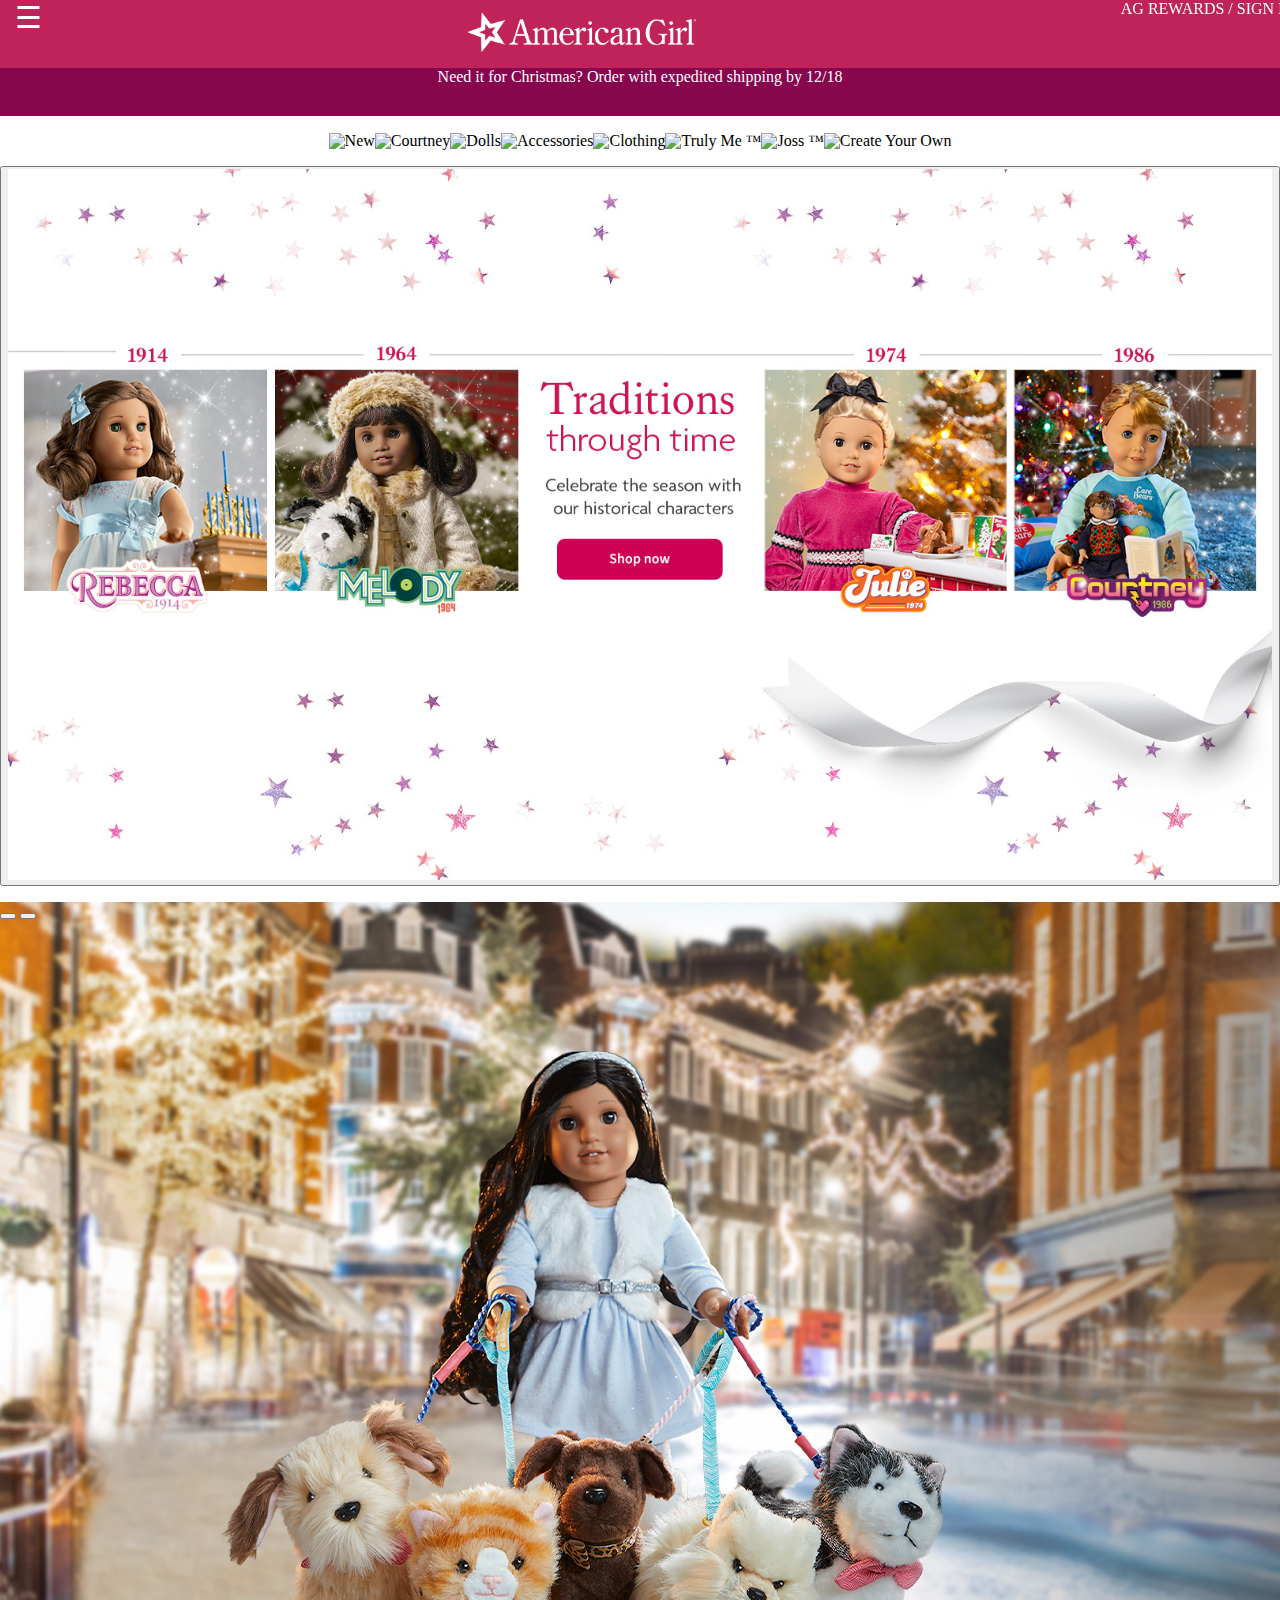
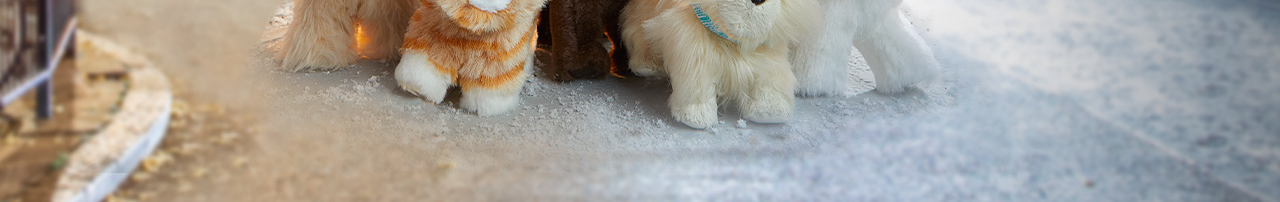
==== index.html @ 0b3d8866 "create hamburger button" ====
<!DOCTYPE html>
<html lang="en">
<head>
    <meta charset="UTF-8">
    <meta name="viewport" content="width=device-width, initial-scale=1.0">
    <title>American Girl</title>
    <link ref="text/css" rel="stylesheet" href="AG.css">
  
    <!-- Font -->
    <link rel="preconnect" href="https://fonts.gstatic.com">
    <link href="https://fonts.googleapis.com/css2?family=Source+Sans+Pro:wght@400;600&display=swap" rel="stylesheet">

    <!-- Font Awesome -->
    <script src="https://kit.fontawesome.com/90f4aa5c7f.js" crossorigin="anonymous"></script>

</head>
<body>
    <div id="website">

        <div class="header" id="logoHeader">

            <div class="main-nav">
                    <div id="mySidenav" class="sidenav">
                        <div id="home-exit">
                        <a>
                            <i class="fas fa-home"></i>
                        </a>
                        <!-- <button class=>
                            <i class="fas fa-times"></i>
                        </button> -->
                        <a href="javascript:void(0)" class="closebtn" onclick="closeNav()">  &times;</a>
                        </div>

                        <hr>
                        <a href="#">NEW</a>
                        <a href="#">DOLLS</a>
                        <a href="#">CREATE YOUR OWN</a>
                        <a href="#">FURNITURE & ACCESSORIES</a>
                        <a href="#">CLOTHING</a>
                        <a href="#">AS SEEN ON YOUTUBE</a>
                        <a href="#">BOOKS</a>
                        <a href="#">SALE</a>
                        <a href="#">LAST CHANCE OUTLET</a>
                        <a href="#">GIFTS AND BIRTHDAY PARTIES</a>
                        <a href="#">GIFT TRUNK</a>
                        <a href="#">AG STORES</a>
                        <a href="#">ACTIVITIES & ADVICE</a>
                        <a href="#">ABOUT AG</a>
                        <a href="#">DOLL HOSPITAL</a>
                        <hr>
                        <a href="#">DOLL HOSPITAL</a>
                        <i class="fas fa-envelope"></i>
                      </div>
                    <span style="font-size:30px;cursor:pointer;color:white" onclick="openNav()">&#9776;</span>
            </div>

            <div class="main-nav" id="AmericanGirl">
                <div id="imageHolder">
                    <img class="main-nav" id="logo" src="./assets/NicePng_american-girl-logo-png_3073204.png">
                </div>
            </div>

            <div class="main-nav" id="far-right">
                <i class="fas fa-search"></i>

                <div>
                <i class="fas fa-user-circle"></i>
                <span class="hidden-xs">AG REWARDS / SIGN IN</span>
                </div>

                <i class="fas fa-shopping-bag"></i>
                
            </div>
        </div>
        
        <div class="inner-Wrapper">
            <div class="first Page">

                <!-- Shipping Statement header -->
                <div class="message">
                    <p id="shippingStatement">Need it for Christmas? Order with expedited shipping by 12/18</p>
                </div>
            
                <!-- Shopping Nav Bar -->
                <div class="bb-shop-nav-container" id>
                
                    <img src="https://s7d4.scene7.com/is/image/AmericanGirlBrands/test_sitehome_new_150x176_10022020?fmt=png-alpha" class="categories"> 
                    <p class="New">
                        <span>New</span>
                    </p>

                    <img src="https://s7d4.scene7.com/is/image/AmericanGirlBrands/test_sitehome_new_150x176?fmt=png-alpha" class="categories">
                    <p class="Courtney">
                        <span>Courtney</span>
                    </p>

                    <img src="https://s7d4.scene7.com/is/image/AmericanGirlBrands/test_sitehome_dolls_150x176_10022020?fmt=png-alpha" class="categories">
                    <p class="Dolls">
                        <span>Dolls</span>
                    </p>

                    <img src="https://s7d4.scene7.com/is/image/AmericanGirlBrands/test_sitehome_accessories_150x176_10022020?fmt=png-alpha" class="categories">
                    <p class="Accessories">
                        <span>Accessories</span>
                    </p>

                    <img src="https://s7d4.scene7.com/is/image/AmericanGirlBrands/test_sitehome_clothing_150x176_10022020?fmt=png-alpha" class="categories">
                    <p class="Clothing">
                        <span>Clothing</span>
                    </p>

                    <img src="https://s7d4.scene7.com/is/image/AmericanGirlBrands/test_sitehome_trulyme_150x176?fmt=png-alpha" class="categories">
                    <p class="TrulyMe">
                        <span>Truly Me</span>
                        <span>&trade;</span>
                    </p>

                    <img src="https://s7d4.scene7.com/is/image/AmericanGirlBrands/test_sitehome_joss_150x176?fmt=png-alpha" class="categories">
                    <p class="Joss">
                        <span>Joss</span>
                        <span>&trade;</span>
                    </p>

                    <img src="https://s7d4.scene7.com/is/image/AmericanGirlBrands/test_sitehome_cyo_150x176_10022020?fmt=png-alpha" class="categories">
                    <p class="CreateYourOwn">
                        <span>Create Your Own</span>
                    </p>
                </div>

                <!-- First Page Background -->
                <button id="ShopNow">
                <div class="Starry Timeline">
                    <img id="timeline" src="assets/ag-site-jumbo-hc9-xl.jpg">
                </button>

                </div>
            
            </div>

          <!-- Second Page -->

            <div class="secondPage" id="petPhoto">
                <div class="ShadowBox">
                    <div class="AWonderlandFun">
                        <p class="WonderlandFun"></p>
                    </div>

                    <p class="ExploreSight"></p>
                    <div class="twoColumn">
                        <button class="TrulyMe"></button>
                        <button class="Pets&More"></button>
                    </div>
                </div>
            </div>

<!-- Inner Wrapper Closing Tag -->
        </div>   
        
<!-- Website Closing Tag -->
    </div>

</div>
    
<!-- Script -->
<script>
    function openNav() {
      document.getElementById("mySidenav").style.width = "250px";
    }
    
    function closeNav() {
      document.getElementById("mySidenav").style.width = "0";
    }
    </script>
       
    
</body>
</html>
---- AG.css ----
html, body {
    margin: 0em;
    padding: 0em;
    border: 0em;
    background-image: url(https://www.freepik.com/free-vector/pattern-with-black-stars-white-background_949778.htm);

}

/* Navigation Bar */
#logoHeader {
    background-color: rgba(185,11,71,0.9);
    width: 100%;

    display: flex;
    justify-content: space-between;

    padding-left: 15px;
    padding-right: 15px;

    position: -webkit-sticky;
    /* Safari */
    position: sticky;
    top: 0;
    z-index: 1000;
    width: 100vw;
    
}



.sidenav {
    height: 100%;
    width: 0;
    position: fixed;
    z-index: 1;
    top: 0;
    left: 0;
    background-color: white;
    overflow-x: hidden;
    transition: 0.5s;
    padding-top: 60px;

  }
  
  .sidenav a {
    padding: 8px 8px 8px 32px;
    text-decoration: none;
    /* font-size: 1em; */
    color: black;
    display: block;
    transition: 0.3s;

    font: 600 1em "Source Sans Pro",sans-serif;
  }
  
  .sidenav a:hover {
    color: #c70a4c;
  }
  
  .sidenav .closebtn {
    position: absolute;
    top: 0;
    right: 25px;
    font-size: 36px;
    margin-left: 50px;
  }
  

 /*Logo Within Element  */
#logo {
    height: 2.5em;
    padding-top: .75em;
    padding-bottom: .75em;
}


/* Far right icons in header */
#far-right {
    color: white;
    display: flex;
}



/*Shipping Statement  */
#shippingStatement {
    background-color: rgb(136, 6, 78);
    margin: 0em;
    height: 3em;
    width: 100vw;

    color: white;
    text-align: center;
    width: 100%;
    
}

#home-exit i {
     display: block;
     /* text-align: left; */

}

/* Shopping Navigation */
.bb-shop-nav-container {
    display: flex!important;
    justify-content: center;
    align-items: center;
    padding-top: 0;
    padding-bottom: 0;
    width: 100%;
}

/* .bb-shop-nav-container {
    position: relative;
    z-index: 3;
    background-color: #fff;

    border-top: 1px solid #cacaca;
        border-top-width: 1px;
        border-top-style: solid;
        border-color: rgb(202, 202, 202);
        
    border-bottom: 1px solid #cacaca;
        border-bottom-width: 1px;
        border-bottom-style: solid;
        border-bottom-color: rgb(202, 202, 202);    

}
 */

 /* First Page */
#shopNow {
    width: 100vw;
}

#timeline {
    width: 100%;

}
 
 /* Second Page */
 #petPhoto {
    background-image: url(./assets/ag-site-jumbo-pets3-xl.jpg);
    background-size: cover;
    height: 100vh;
 }
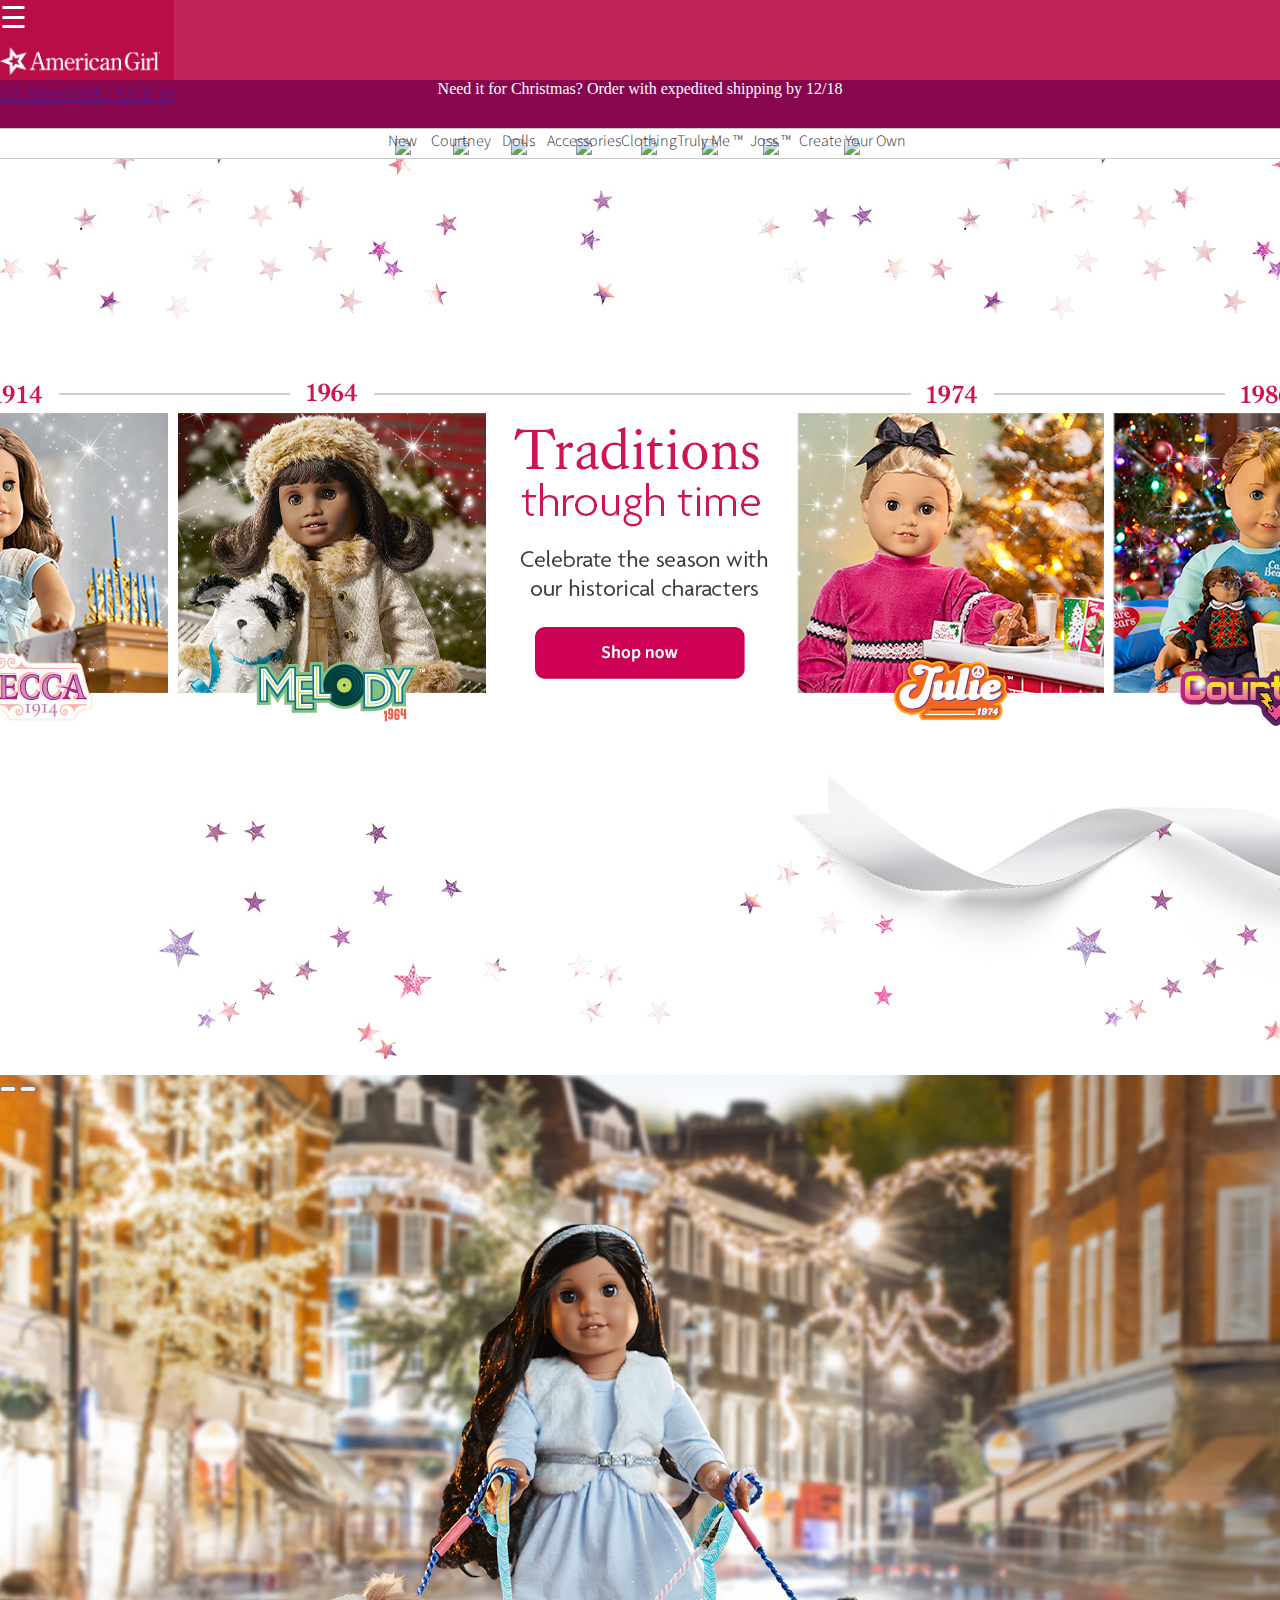
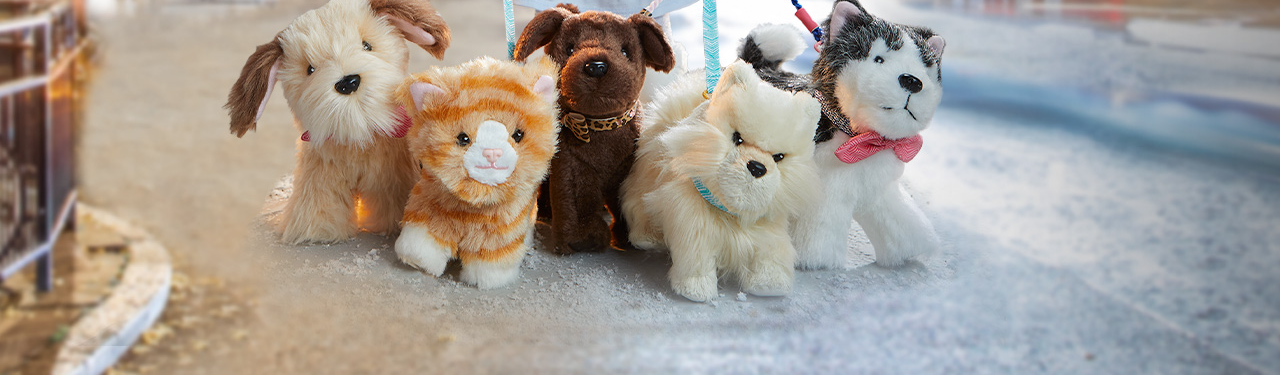
==== commit 3403262a: "the side nav bar is partially styled and the picture navigation looks almost identical now to the ac" ====
--- a/index.html
+++ b/index.html
@@ -18,17 +18,20 @@
     <div id="website">
 
         <div class="header" id="logoHeader">
-
+            <header class="main-header navbar navbar-default not-target" style="background-color: rgba(185,11,71,.9);">
             <div class="main-nav">
                     <div id="mySidenav" class="sidenav">
                         <div id="home-exit">
-                        <a>
+                        <a class="ham-homelogo" href="https://www.americangirl.com" title="Homepage" data-allowtab="1">
                             <i class="fas fa-home"></i>
                         </a>
-                        <!-- <button class=>
-                            <i class="fas fa-times"></i>
-                        </button> -->
-                        <a href="javascript:void(0)" class="closebtn" onclick="closeNav()">  &times;</a>
+
+                         <button class type="button" aria-expanded="true" aria-label="Close Navigation Menu" id="spark-menu-close-button"> 
+                            </i>
+                        
+
+                        <a href="javascript:void(0)" class="closebtn" onclick="closeNav()">&times;</a>
+
                         </div>
 
                         <hr>
@@ -48,9 +51,41 @@
                         <a href="#">ABOUT AG</a>
                         <a href="#">DOLL HOSPITAL</a>
                         <hr>
-                        <a href="#">DOLL HOSPITAL</a>
-                        <i class="fas fa-envelope"></i>
+                    
+                        <a href="#">
+                        <i class="far fa-question-circle"></i>
+                        Help
+                        </a>
+
+                        <a href="#"><img id="star"src="./assets/output-onlinepngtools (1).png">AG REWARDS / SIGN IN</a>
+
+                        <a href="#"><i class="fas fa-envelope"></i>
+                            EMAIL SIGN-UP
+                        </a>
+
+                        <ul class="social-icons">
+                            <li class="ham-facebook">
+                            <a href="https://www.facebook.com/americangirl/" aria-lable="Facebook" target="_blank" rel="nofollow" class="iconOutline"><span>
+                            <i class="fab fa-facebook-f"></i>
+                        </span>
+                        </a>
+                    </li>
+                            <li class="ham-instagram">
+                            <a href="https://www.instagram.com/americangirlbrand/" aria-lable="Instagram" target="_blank" rel="nofollow" class="iconOutline"><span>
+                            <i class="fab fa-instagram"></i>
+                        </span>
+                        </a>
+                    </li>
+                            <li class="ham-pinterest">
+                            <a href="https://www.pinterest" aria-lable="Pinterest" target="_blank" rel="nofollow" class="iconOutline"><span>
+                            <i class="fab fa-pinterest-p"></i>
+                        </span>
+                        </a>
+                    </li>
+
+                    </ul>    
                       </div>
+                      
                     <span style="font-size:30px;cursor:pointer;color:white" onclick="openNav()">&#9776;</span>
             </div>
 
@@ -61,16 +96,37 @@
             </div>
 
             <div class="main-nav" id="far-right">
-                <i class="fas fa-search"></i>
-
-                <div>
+                <div class="nav-search hide-md-sm">
+                <div class="search-container">
+                <!-- <button type="button" aria-expanded="false" class="expand-search-bar" data-toggle="searchFormInput" aria-label="Search"> -->
+                    <i class="fas fa-search"></i>
+                <!-- </button> -->
+                
+                <!-- <form>
+                <input action="categoryId" class="categoryId" name="categoryId" type="hidden" autocomplete="off">
+            </form> -->
+      
+                </div>
+                </div>
+
+                <div class="user-info-in-header user off">
+                <div class="not-activated-user">
+                <a href="" class="popupAgRewardSignUp">
+                <span>
                 <i class="fas fa-user-circle"></i>
                 <span class="hidden-xs">AG REWARDS / SIGN IN</span>
+            </span>
+            </a>
+            </div>
+                <div class="activated-user active">     
+                </div>
+
                 </div>
 
                 <i class="fas fa-shopping-bag"></i>
                 
             </div>
+        </header>
         </div>
         
         <div class="inner-Wrapper">
@@ -83,57 +139,69 @@
             
                 <!-- Shopping Nav Bar -->
                 <div class="bb-shop-nav-container" id>
-                
+                    <a class="bb-shop-nav-icon bb-desktop-icon">
                     <img src="https://s7d4.scene7.com/is/image/AmericanGirlBrands/test_sitehome_new_150x176_10022020?fmt=png-alpha" class="categories"> 
-                    <p class="New">
+                    <p class="photoSection" id="New">
                         <span>New</span>
                     </p>
-
+                </a>
+
+                    <a class="bb-shop-nav-icon bb-desktop-icon">
                     <img src="https://s7d4.scene7.com/is/image/AmericanGirlBrands/test_sitehome_new_150x176?fmt=png-alpha" class="categories">
-                    <p class="Courtney">
+                    <p class="photoSection" id="Courtney">
                         <span>Courtney</span>
                     </p>
-
+                </a>
+
+                    <a class="bb-shop-nav-icon bb-desktop-icon">
                     <img src="https://s7d4.scene7.com/is/image/AmericanGirlBrands/test_sitehome_dolls_150x176_10022020?fmt=png-alpha" class="categories">
-                    <p class="Dolls">
+                    <p class="photoSection" id="Dolls">
                         <span>Dolls</span>
                     </p>
-
+                </a>
+
+                    <a class="bb-shop-nav-icon bb-desktop-icon">
                     <img src="https://s7d4.scene7.com/is/image/AmericanGirlBrands/test_sitehome_accessories_150x176_10022020?fmt=png-alpha" class="categories">
-                    <p class="Accessories">
+                    <p class="photoSection" id="Accessories">
                         <span>Accessories</span>
                     </p>
-
+                </a>
+
+                    <a class="bb-shop-nav-icon bb-desktop-icon">
                     <img src="https://s7d4.scene7.com/is/image/AmericanGirlBrands/test_sitehome_clothing_150x176_10022020?fmt=png-alpha" class="categories">
-                    <p class="Clothing">
+                    <p class="photoSection" id="Clothing">
                         <span>Clothing</span>
                     </p>
-
+                </a>
+
+                    <a class="bb-shop-nav-icon bb-desktop-icon">
                     <img src="https://s7d4.scene7.com/is/image/AmericanGirlBrands/test_sitehome_trulyme_150x176?fmt=png-alpha" class="categories">
-                    <p class="TrulyMe">
+                    <p class="photoSection" id="TrulyMe">
                         <span>Truly Me</span>
                         <span>&trade;</span>
                     </p>
-
+                </a>
+
+                    <a class="bb-shop-nav-icon bb-desktop-icon">
                     <img src="https://s7d4.scene7.com/is/image/AmericanGirlBrands/test_sitehome_joss_150x176?fmt=png-alpha" class="categories">
-                    <p class="Joss">
+                    <p class="photoSection" id="Joss">
                         <span>Joss</span>
                         <span>&trade;</span>
                     </p>
-
+                </a>
+
+                    <a class="bb-shop-nav-icon bb-desktop-icon">
                     <img src="https://s7d4.scene7.com/is/image/AmericanGirlBrands/test_sitehome_cyo_150x176_10022020?fmt=png-alpha" class="categories">
-                    <p class="CreateYourOwn">
+                    <p class="photoSection" id="CreateYourOwn">
                         <span>Create Your Own</span>
                     </p>
+                </a>
                 </div>
 
                 <!-- First Page Background -->
-                <button id="ShopNow">
-                <div class="Starry Timeline">
-                    <img id="timeline" src="assets/ag-site-jumbo-hc9-xl.jpg">
-                </button>
-
-                </div>
+                <a id="ShopNow" href="https://www.americangirl.com/shop/c/all-historical-characters?icid=shop%3Ejumbotron%3E12.2-Update%3EShop-Now">
+                    <img class="cmp-image__image" id="timeline" src="assets/ag-site-jumbo-hc9-xl.jpg">
+                </a>
             
             </div>
 
--- a/AG.css
+++ b/AG.css
@@ -3,13 +3,28 @@
     padding: 0em;
     border: 0em;
     background-image: url(https://www.freepik.com/free-vector/pattern-with-black-stars-white-background_949778.htm);
-
+    width: 100%;
+}
+
+img {
+    vertical-align: middle;
 }
 
 /* Navigation Bar */
+/* I added header tags to the header for this web page and have caused the top of the header to not stretch across the top */
+.not-target.main-header {
+    height: 5em;
+    margin-left: -15px;
+    margin-right: 15px;
+    border-radius: 0;
+    color: #fff;
+    border: none;
+    box-shadow: none;
+}
+
+
 #logoHeader {
     background-color: rgba(185,11,71,0.9);
-    width: 100%;
 
     display: flex;
     justify-content: space-between;
@@ -22,11 +37,29 @@
     position: sticky;
     top: 0;
     z-index: 1000;
-    width: 100vw;
-    
-}
-
-
+    /* width: 100vw; */
+
+
+    max-height: 10%;
+    max-width: 100%;
+    
+}
+
+
+/* Hambgurger Nav */
+#spark-menu-close-button {
+    background: 0 0;
+    border: none;
+}
+
+#home-exit {
+    display: flex;
+
+}
+
+.fa-home::before {
+    content: "\f015";
+}
 
 .sidenav {
     height: 100%;
@@ -59,18 +92,75 @@
   
   .sidenav .closebtn {
     position: absolute;
+    display: flex;
     top: 0;
     right: 25px;
     font-size: 36px;
     margin-left: 50px;
   }
+
+#star {
+    width: 20px;
+    height: 20px;
+}
+
+.social-icons {
+    display: flex;
+}
+
+
+
+
+
+li {
+    list-style-type: none;
+}
+
+
+.iconOutline {
+    width: 2em;
+    height: 2em;
+     border-radius: 50%; 
+    border: 1px solid #666;
+        border-top-color: rgb(102, 102, 102);
+        border-top-style: solid;
+        border-top-width: 1px;
+        border-right-color: rgb(102, 102, 102);
+        border-right-style: solid;
+        border-right-width: 1px;
+        border-bottom-color: rgb(102, 102, 102);
+        border-bottom-style: solid;
+        border-bottom-width: 1px;
+        border-left-color: rgb(102, 102, 102);
+        border-left-style: solid;
+        border-left-width: 1px;
+        border-image-source: initial;
+        border-image-slice: initial;
+        border-image-width: initial;
+        border-image-outset: initial;
+        border-image-repeat: initial;
+    display: flex;
+    align-items: center;
+    justify-content: center;
+    font-size: 1.17143em;
+    
+} 
+
+
   
 
  /*Logo Within Element  */
 #logo {
-    height: 2.5em;
-    padding-top: .75em;
-    padding-bottom: .75em;
+    /* height: 2.5em; */
+    margin-top: .75em;
+    margin-bottom: .75em; 
+    justify-content: center;
+    max-width: 10em;
+    vertical-align: middle;
+
+
+    box-sizing: border-box;
+    
 }
 
 
@@ -103,15 +193,19 @@
 
 /* Shopping Navigation */
 .bb-shop-nav-container {
-    display: flex!important;
+    display: flex;
     justify-content: center;
     align-items: center;
     padding-top: 0;
     padding-bottom: 0;
-    width: 100%;
-}
-
-/* .bb-shop-nav-container {
+    max-width: 100%;
+
+    min-width: 801px;
+
+    
+}
+
+ .bb-shop-nav-container {
     position: relative;
     z-index: 3;
     background-color: #fff;
@@ -127,7 +221,34 @@
         border-bottom-color: rgb(202, 202, 202);    
 
 }
- */
+ 
+.photoSection {
+    position: relative;
+    color: #333;
+    font-weight: 400;
+
+    margin: 0 auto .35714em;
+    font: 300 1em "Source Sans Pro",sans-serif;
+}
+
+
+.bb-shop-nav-icon {
+    display: flex;
+    flex-direction: column;
+    justify-content: center;
+    align-items: center;
+
+}
+
+.bb-shop-nav-icon img {
+    margin-top: 10px;
+    margin-right: 20px;
+    margin-bottom: -25px;
+    margin-left: 20px;
+    max-width: 95px;
+
+    
+}
 
  /* First Page */
 #shopNow {
@@ -136,6 +257,11 @@
 
 #timeline {
     width: 100%;
+    height: calc(100vh - 0px);
+    object-fit: cover;
+    max-width: 100%;
+    vertical-align: middle;
+    border: 0em;
 
 }
  
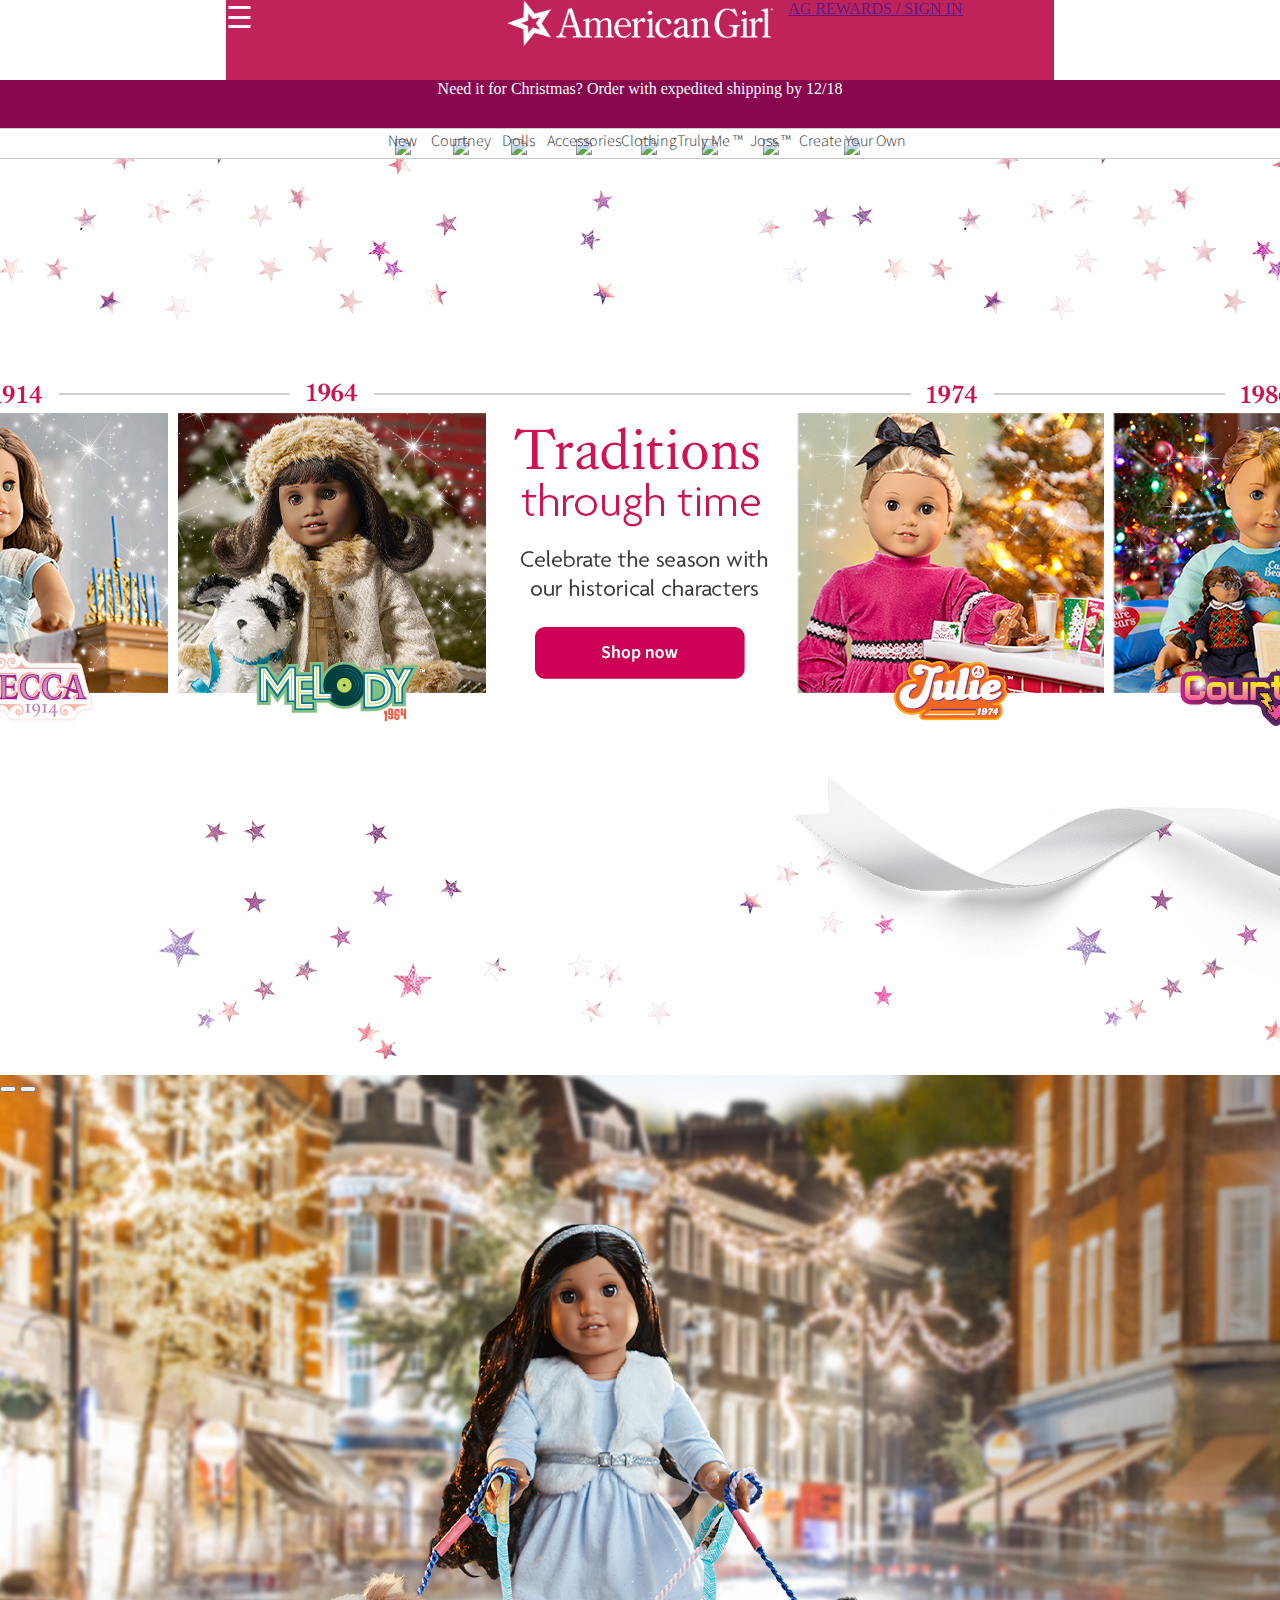
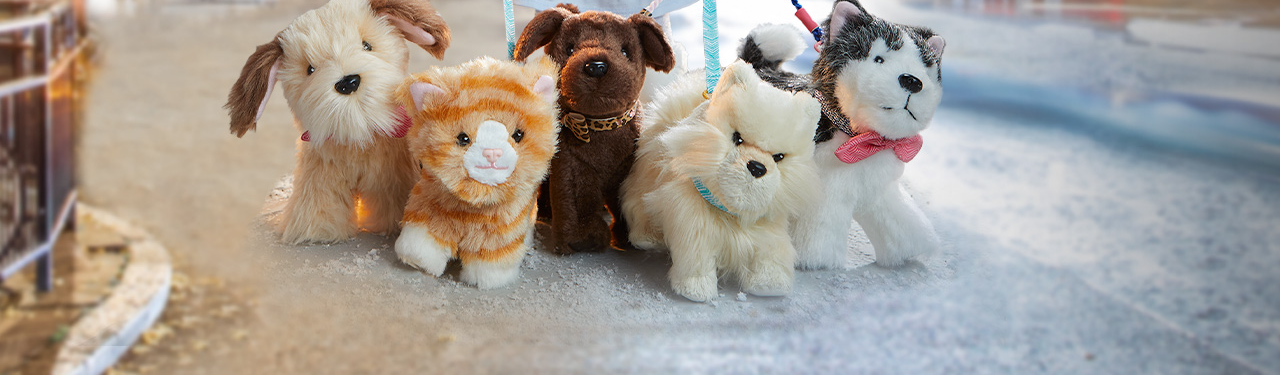
==== commit 6fd5fe5b: "the home and x button are positioned where I want them and I got the American girl logo in the cente" ====
--- a/index.html
+++ b/index.html
@@ -5,6 +5,7 @@
     <meta name="viewport" content="width=device-width, initial-scale=1.0">
     <title>American Girl</title>
     <link ref="text/css" rel="stylesheet" href="AG.css">
+
   
     <!-- Font -->
     <link rel="preconnect" href="https://fonts.gstatic.com">
@@ -17,49 +18,54 @@
 <body>
     <div id="website">
 
-        <div class="header" id="logoHeader">
-            <header class="main-header navbar navbar-default not-target" style="background-color: rgba(185,11,71,.9);">
-            <div class="main-nav">
+
+        <div class="header" id="headerRunner">
+            <div class="main-header" style="background-color:rgba(185,11,71,0.9);">
+            <div class="main-nav" id="hamburger">
                     <div id="mySidenav" class="sidenav">
                         <div id="home-exit">
-                        <a class="ham-homelogo" href="https://www.americangirl.com" title="Homepage" data-allowtab="1">
+                        <a class="ham-homelogo" href="https://audreyrae2k.github.io/AGStaticLayout/" id="homeButton" data-allowtab="1" style="color: black;">
                             <i class="fas fa-home"></i>
                         </a>
 
                          <button class type="button" aria-expanded="true" aria-label="Close Navigation Menu" id="spark-menu-close-button"> 
-                            </i>
+                            
                         
-
-                        <a href="javascript:void(0)" class="closebtn" onclick="closeNav()">&times;</a>
+                        <a href="javascript:void(0)" class="closebtn" onclick="closeNav()" style="color: black;">
+                            <!-- &times; -->
+                            <i class="fas fa-times" ></i>
+                        </a>
+                         </button>
 
                         </div>
 
-                        <hr>
-                        <a href="#">NEW</a>
-                        <a href="#">DOLLS</a>
-                        <a href="#">CREATE YOUR OWN</a>
-                        <a href="#">FURNITURE & ACCESSORIES</a>
-                        <a href="#">CLOTHING</a>
-                        <a href="#">AS SEEN ON YOUTUBE</a>
-                        <a href="#">BOOKS</a>
-                        <a href="#">SALE</a>
-                        <a href="#">LAST CHANCE OUTLET</a>
-                        <a href="#">GIFTS AND BIRTHDAY PARTIES</a>
-                        <a href="#">GIFT TRUNK</a>
-                        <a href="#">AG STORES</a>
-                        <a href="#">ACTIVITIES & ADVICE</a>
-                        <a href="#">ABOUT AG</a>
-                        <a href="#">DOLL HOSPITAL</a>
-                        <hr>
+                        <div id="secondDiv">
+                        <hr class="ham-menu-divider">
+                        <a href="#" class="sideSections">NEW</a>
+                        <a href="#" class="sideSections">DOLLS</a>
+                        <a href="#" class="sideSections">CREATE YOUR OWN</a>
+                        <a href="#" class="sideSections">FURNITURE & ACCESSORIES</a>
+                        <a href="#"class="sideSections">CLOTHING</a>
+                        <a href="#" class="sideSections">AS SEEN ON YOUTUBE</a>
+                        <a href="#" class="sideSections">BOOKS</a>
+                        <a href="#" class="sideSections">SALE</a>
+                        <a href="#" class="sideSections">LAST CHANCE OUTLET</a>
+                        <a href="#" class="sideSections">GIFTS AND BIRTHDAY PARTIES</a>
+                        <a href="#" class="sideSections">GIFT TRUNK</a>
+                        <a href="#" class="sideSections">AG STORES</a>
+                        <a href="#" class="sideSections">ACTIVITIES & ADVICE</a>
+                        <a href="#" class="sideSections">ABOUT AG</a>
+                        <a href="#" class="sideSections">DOLL HOSPITAL</a>
+                        <hr class="ham-menu-divider">
                     
-                        <a href="#">
+                        <a href="#" class="sideSections">
                         <i class="far fa-question-circle"></i>
                         Help
                         </a>
 
-                        <a href="#"><img id="star"src="./assets/output-onlinepngtools (1).png">AG REWARDS / SIGN IN</a>
-
-                        <a href="#"><i class="fas fa-envelope"></i>
+                        <a href="#" class="sideSections"><img id="star"src="./assets/output-onlinepngtools (1).png">AG REWARDS / SIGN IN</a>
+
+                        <a href="#" class="sideSections"><i class="fas fa-envelope"></i>
                             EMAIL SIGN-UP
                         </a>
 
@@ -83,16 +89,15 @@
                         </a>
                     </li>
 
-                    </ul>    
+                    </ul>
+                          </div>  
                       </div>
                       
                     <span style="font-size:30px;cursor:pointer;color:white" onclick="openNav()">&#9776;</span>
             </div>
 
             <div class="main-nav" id="AmericanGirl">
-                <div id="imageHolder">
                     <img class="main-nav" id="logo" src="./assets/NicePng_american-girl-logo-png_3073204.png">
-                </div>
             </div>
 
             <div class="main-nav" id="far-right">
@@ -126,7 +131,7 @@
                 <i class="fas fa-shopping-bag"></i>
                 
             </div>
-        </header>
+        </div>
         </div>
         
         <div class="inner-Wrapper">
@@ -203,6 +208,8 @@
                     <img class="cmp-image__image" id="timeline" src="assets/ag-site-jumbo-hc9-xl.jpg">
                 </a>
             
+
+                <!-- first page closing tag -->
             </div>
 
           <!-- Second Page -->
@@ -227,7 +234,6 @@
 <!-- Website Closing Tag -->
     </div>
 
-</div>
     
 <!-- Script -->
 <script>
--- a/AG.css
+++ b/AG.css
@@ -2,65 +2,81 @@
     margin: 0em;
     padding: 0em;
     border: 0em;
-    background-image: url(https://www.freepik.com/free-vector/pattern-with-black-stars-white-background_949778.htm);
     width: 100%;
 }
 
-img {
-    vertical-align: middle;
-}
-
-/* Navigation Bar */
-/* I added header tags to the header for this web page and have caused the top of the header to not stretch across the top */
-.not-target.main-header {
-    height: 5em;
-    margin-left: -15px;
-    margin-right: 15px;
-    border-radius: 0;
-    color: #fff;
-    border: none;
-    box-shadow: none;
-}
-
-
-#logoHeader {
-    background-color: rgba(185,11,71,0.9);
-
-    display: flex;
-    justify-content: space-between;
-
-    padding-left: 15px;
-    padding-right: 15px;
+
+
+/* Header ---------------------------------------------------------- */
+#headerRunner {
+    display: flex;
+    justify-content: center;
+
+    padding-left: -15px;
+    padding-right: -15px;
 
     position: -webkit-sticky;
     /* Safari */
+    position: static;
     position: sticky;
     top: 0;
     z-index: 1000;
-    /* width: 100vw; */
-
-
-    max-height: 10%;
-    max-width: 100%;
-    
-}
-
-
-/* Hambgurger Nav */
-#spark-menu-close-button {
-    background: 0 0;
+    width: 100vw;  
+     
+}
+
+.main-header {
+    column-count: 3;
+}
+
+header {
+    line-height: 4.28571em;
+
+}
+
+.main-header {
+    height: 5em;
+    margin-left: -15px;
+    margin-right: -15px;
+    border-radius: 0;
+    color: #fff;
+    z-index: 11111;
     border: none;
-}
-
-#home-exit {
-    display: flex;
-
-}
-
-.fa-home::before {
-    content: "\f015";
-}
-
+    box-shadow: none;
+
+    column-count: 3;
+}
+
+
+
+/*Logo Within Element*/
+#logo {
+  
+    max-width: 16.57143em;
+    vertical-align: middle;
+
+
+    box-sizing: border-box;
+    float: center;
+    
+}
+
+#AmericanGirl {
+    /* the div element holding the photo is  */
+    display: inline-block;
+}
+
+
+/* Far right icons in header */
+#far-right {
+    display: flex;
+}
+
+
+
+/* Side Navigation--------------------------------------------------*/
+
+/* The entire side navigation */
 .sidenav {
     height: 100%;
     width: 0;
@@ -71,56 +87,102 @@
     background-color: white;
     overflow-x: hidden;
     transition: 0.5s;
-    padding-top: 60px;
 
   }
-  
-  .sidenav a {
-    padding: 8px 8px 8px 32px;
+
+.ham-menu-divider {
+    margin-top: 25px;
+    margin-bottom: 25px;
+}
+
+/* First Div that contains the home and close button */
+  #spark-menu-close-button {
+    background: 0 0;
+    border: none;
+}
+
+
+#home-exit {
+    padding-top: 17.633px;
+    padding-bottom: 17.633px;
+    padding-left: 30.122px;
+    padding-right: 30.122px;
+
+    font-size: 25px;
+    display: flex;
+
+    display: block;
+    transition: 0.3s;
+} 
+
+#homeButton {
+    float: left;
+}
+
+
+#spark-menu-close-button {
+    font-weight: 900;
+    font-size: 25px;
+    flex: auto;
+    float: right;
+}
+
+
+  
+/* The second div element */
+#secondDiv {
+    padding-top: 1.28571em;
+    padding-right: 2.5em;
+    padding-bottom: 1.28571em;
+    padding-left: 2.5em;
+}
+
+  /* .sidenav a {
+    padding: 7.5px 0px;
     text-decoration: none;
-    /* font-size: 1em; */
+    font-size: 1em;
     color: black;
     display: block;
     transition: 0.3s;
 
     font: 600 1em "Source Sans Pro",sans-serif;
-  }
-  
-  .sidenav a:hover {
+  } */
+
+.sideSections {
+    padding: 7.5px 0px;
+    text-decoration: none;
+    color: black;
+    display: block;
+    transition: 0.3s;
+
+    font: 600 1em "Source Sans Pro",sans-serif;
+}  
+  
+.sidenav a:hover {
     color: #c70a4c;
   }
   
-  .sidenav .closebtn {
-    position: absolute;
-    display: flex;
-    top: 0;
-    right: 25px;
-    font-size: 36px;
-    margin-left: 50px;
-  }
-
-#star {
-    width: 20px;
-    height: 20px;
-}
-
-.social-icons {
-    display: flex;
-}
-
-
-
 
 
 li {
     list-style-type: none;
 }
 
+#star {
+    /* width: 20px; */
+    height: 20px;
+}
+
+.social-icons {
+    display: flex;
+}
 
 .iconOutline {
+    text-align: center;
+    
     width: 2em;
     height: 2em;
-     border-radius: 50%; 
+    border-radius: 50%; 
     border: 1px solid #666;
         border-top-color: rgb(102, 102, 102);
         border-top-style: solid;
@@ -143,36 +205,20 @@
     align-items: center;
     justify-content: center;
     font-size: 1.17143em;
+
+    text-decoration: none;
+    color: black;
+    display: block;
+    transition: 0.3s;
+
+    font: 600 1em "Source Sans Pro",sans-serif;
     
 } 
 
 
-  
-
- /*Logo Within Element  */
-#logo {
-    /* height: 2.5em; */
-    margin-top: .75em;
-    margin-bottom: .75em; 
-    justify-content: center;
-    max-width: 10em;
-    vertical-align: middle;
-
-
-    box-sizing: border-box;
-    
-}
-
-
-/* Far right icons in header */
-#far-right {
-    color: white;
-    display: flex;
-}
-
-
-
-/*Shipping Statement  */
+
+
+/*Shipping Carousel -------------------------------------------------*/
 #shippingStatement {
     background-color: rgb(136, 6, 78);
     margin: 0em;
@@ -191,7 +237,9 @@
 
 }
 
-/* Shopping Navigation */
+
+
+/* Shopping Navigation ----------------------------------------------*/
 .bb-shop-nav-container {
     display: flex;
     justify-content: center;
@@ -246,11 +294,14 @@
     margin-bottom: -25px;
     margin-left: 20px;
     max-width: 95px;
-
-    
-}
-
- /* First Page */
+  
+}
+
+img {
+    vertical-align: middle;
+}
+
+ /* First Page---------------------------------------------------- */
 #shopNow {
     width: 100vw;
 }
@@ -265,7 +316,7 @@
 
 }
  
- /* Second Page */
+ /* Second Page -----------------------------------------------------*/
  #petPhoto {
     background-image: url(./assets/ag-site-jumbo-pets3-xl.jpg);
     background-size: cover;
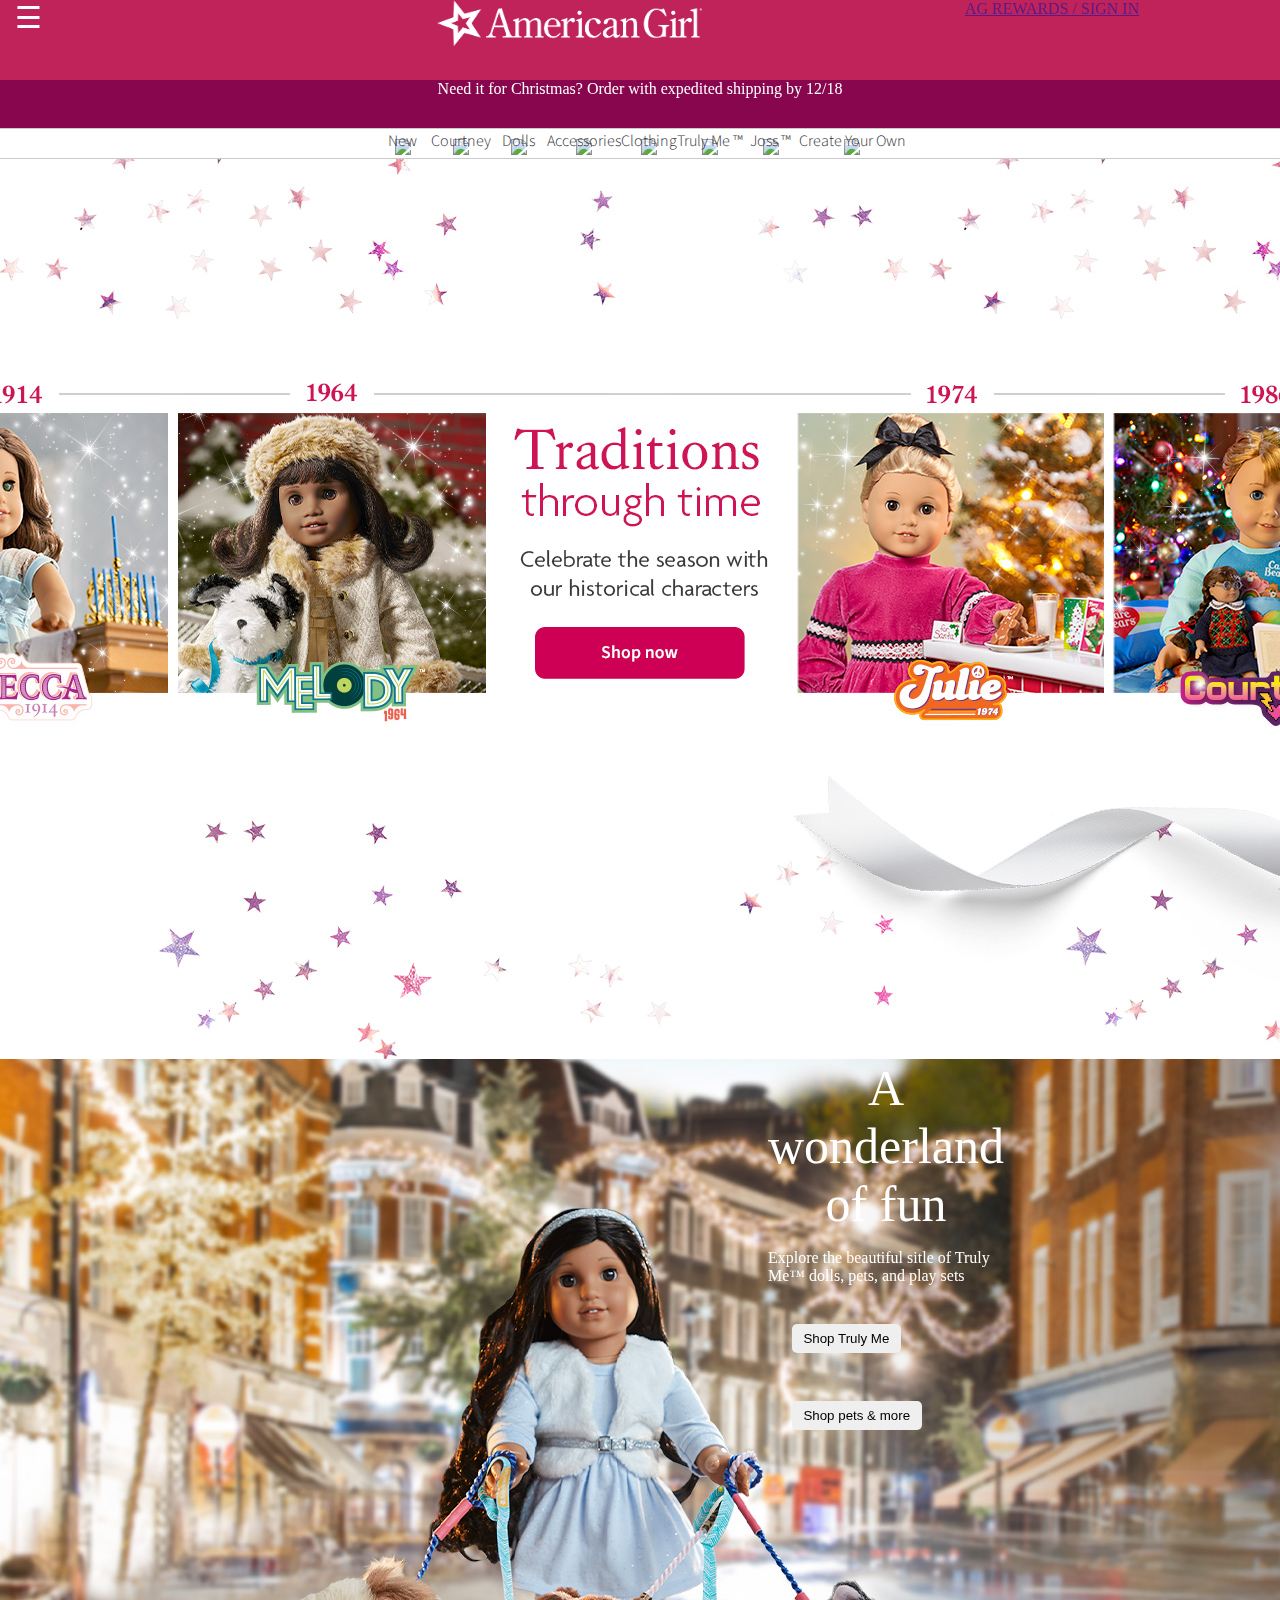
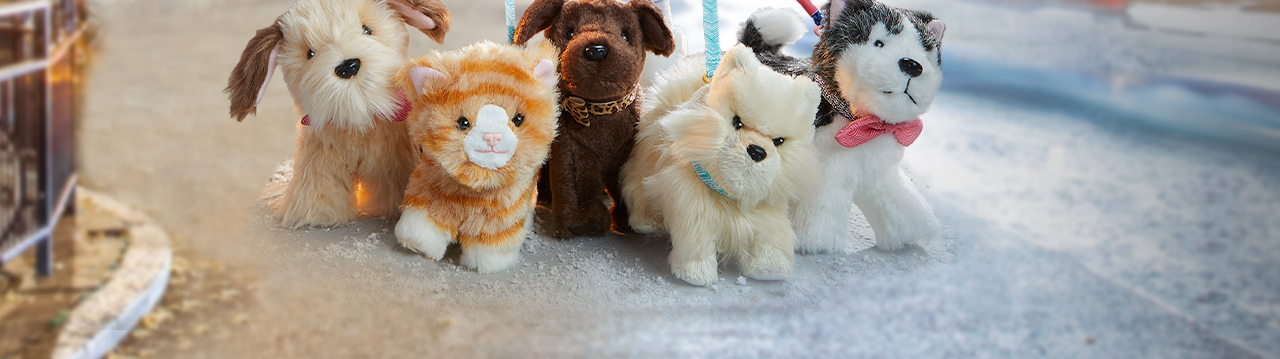
==== commit e20520a9: "I have started putting details in the second page dive element" ====
--- a/index.html
+++ b/index.html
@@ -5,7 +5,7 @@
     <meta name="viewport" content="width=device-width, initial-scale=1.0">
     <title>American Girl</title>
     <link ref="text/css" rel="stylesheet" href="AG.css">
-
+    
   
     <!-- Font -->
     <link rel="preconnect" href="https://fonts.gstatic.com">
@@ -20,15 +20,17 @@
 
 
         <div class="header" id="headerRunner">
-            <div class="main-header" style="background-color:rgba(185,11,71,0.9);">
-            <div class="main-nav" id="hamburger">
+            <div class="main-header">
+            <div class="column" id="hamburger">
+                    <span style="font-size:30px;cursor:pointer;color:white" onclick="openNav()" id="aghamburger">&#9776;</span>
+
                     <div id="mySidenav" class="sidenav">
                         <div id="home-exit">
                         <a class="ham-homelogo" href="https://audreyrae2k.github.io/AGStaticLayout/" id="homeButton" data-allowtab="1" style="color: black;">
                             <i class="fas fa-home"></i>
                         </a>
 
-                         <button class type="button" aria-expanded="true" aria-label="Close Navigation Menu" id="spark-menu-close-button"> 
+                         <button class type="button" class="aghamburger" data-toggle="collapse" aria-expanded="true" aria-label="Hamburger menu toggle" controls="primary-nav" id="spark-menu-close-button"> 
                             
                         
                         <a href="javascript:void(0)" class="closebtn" onclick="closeNav()" style="color: black;">
@@ -92,15 +94,14 @@
                     </ul>
                           </div>  
                       </div>
-                      
-                    <span style="font-size:30px;cursor:pointer;color:white" onclick="openNav()">&#9776;</span>
-            </div>
-
-            <div class="main-nav" id="AmericanGirl">
+                
+            </div>
+
+            <div class="column" id="AmericanGirl">
                     <img class="main-nav" id="logo" src="./assets/NicePng_american-girl-logo-png_3073204.png">
             </div>
 
-            <div class="main-nav" id="far-right">
+            <div class="column" id="far-right">
                 <div class="nav-search hide-md-sm">
                 <div class="search-container">
                 <!-- <button type="button" aria-expanded="false" class="expand-search-bar" data-toggle="searchFormInput" aria-label="Search"> -->
@@ -114,7 +115,7 @@
                 </div>
                 </div>
 
-                <div class="user-info-in-header user off">
+                <div class="user-info-in-header user-off">
                 <div class="not-activated-user">
                 <a href="" class="popupAgRewardSignUp">
                 <span>
@@ -127,12 +128,13 @@
                 </div>
 
                 </div>
-
+                <a id="shopping-bag">
                 <i class="fas fa-shopping-bag"></i>
+                </a>
                 
             </div>
         </div>
-        </div>
+        
         
         <div class="inner-Wrapper">
             <div class="first Page">
@@ -215,15 +217,15 @@
           <!-- Second Page -->
 
             <div class="secondPage" id="petPhoto">
-                <div class="ShadowBox">
+                <div class="shadowBox">
                     <div class="AWonderlandFun">
-                        <p class="WonderlandFun"></p>
+                        <p class="WonderlandFun"><span id="wonderland">A wonderland<br></span> of fun</p>
                     </div>
 
-                    <p class="ExploreSight"></p>
+                    <p class="ExploreSight">Explore the beautiful sitle of Truly Me&trade; dolls, pets, and play sets</p>
                     <div class="twoColumn">
-                        <button class="TrulyMe"></button>
-                        <button class="Pets&More"></button>
+                        <button class="twoButton"id="TrulyMe">Shop Truly Me</button>
+                        <button class="twoButton" id="Pets&More">Shop pets & more</button>
                     </div>
                 </div>
             </div>
--- a/AG.css
+++ b/AG.css
@@ -2,18 +2,19 @@
     margin: 0em;
     padding: 0em;
     border: 0em;
-    width: 100%;
-}
+    /* width: 100%; */
+}
+
 
 
 
 /* Header ---------------------------------------------------------- */
 #headerRunner {
-    display: flex;
-    justify-content: center;
-
-    padding-left: -15px;
-    padding-right: -15px;
+    /* display: flex; */
+    /* justify-content: center; */
+
+    /* padding-left: -15px; */
+    /* padding-right: -15px; */
 
     position: -webkit-sticky;
     /* Safari */
@@ -22,12 +23,10 @@
     top: 0;
     z-index: 1000;
     width: 100vw;  
-     
-}
-
-.main-header {
-    column-count: 3;
-}
+    
+    background-color:rgba(185,11,71,0.9);
+}
+
 
 header {
     line-height: 4.28571em;
@@ -36,8 +35,8 @@
 
 .main-header {
     height: 5em;
-    margin-left: -15px;
-    margin-right: -15px;
+    margin-left: 15px;
+    margin-right: 15px;
     border-radius: 0;
     color: #fff;
     z-index: 11111;
@@ -49,6 +48,9 @@
 
 
 
+
+
+
 /*Logo Within Element*/
 #logo {
   
@@ -57,7 +59,6 @@
 
 
     box-sizing: border-box;
-    float: center;
     
 }
 
@@ -70,6 +71,34 @@
 /* Far right icons in header */
 #far-right {
     display: flex;
+}
+
+.search-container {
+    position: relative;
+    padding-right: 10px;
+    padding-left: 55px;
+}
+
+.user-info-in-header {
+    padding: 0 0 0 33px;
+    margin-left: 0;
+    top: 0;
+    font-size: 16px;
+}
+
+.fa-user-circle {
+    vertical-align: middle;
+    background-size: 100% 100%;
+    margin-right: 8px;
+    width: 24px;
+    height: 24px;
+}
+
+#shopping-bag {
+    position: relative;
+    padding-right: 10px;
+    padding-left: 55px;
+    text-decoration: none;
 }
 
 
@@ -87,8 +116,18 @@
     background-color: white;
     overflow-x: hidden;
     transition: 0.5s;
+    display: inline-block;
 
   }
+
+#aghamburger {
+    width: auto;
+    padding-right: 10px;
+    font-size: 12px;
+    outline: none;
+    border: none;
+
+}
 
 .ham-menu-divider {
     margin-top: 25px;
@@ -99,7 +138,9 @@
   #spark-menu-close-button {
     background: 0 0;
     border: none;
-}
+    
+}
+
 
 
 #home-exit {
@@ -112,7 +153,7 @@
     display: flex;
 
     display: block;
-    transition: 0.3s;
+    transition: 0.5s;
 } 
 
 #homeButton {
@@ -242,6 +283,8 @@
 /* Shopping Navigation ----------------------------------------------*/
 .bb-shop-nav-container {
     display: flex;
+  
+    
     justify-content: center;
     align-items: center;
     padding-top: 0;
@@ -250,12 +293,13 @@
 
     min-width: 801px;
 
+
     
 }
 
  .bb-shop-nav-container {
     position: relative;
-    z-index: 3;
+    z-index: -1000;
     background-color: #fff;
 
     border-top: 1px solid #cacaca;
@@ -321,4 +365,36 @@
     background-image: url(./assets/ag-site-jumbo-pets3-xl.jpg);
     background-size: cover;
     height: 100vh;
- }+ }
+
+ .shadowBox {
+     display: inline-block;
+     margin-right: 25%;
+     margin-left: 60%;
+     margin-top: 10%
+     fil
+ }
+
+ .WonderlandFun {
+     color: white;
+     font-size: 50px;
+     text-align: center;
+     margin: 0;
+ }
+
+ .ExploreSight {
+     color: white;
+ }
+
+ .twoButton {
+     outline: none;
+     text-align: center;
+     border: white;
+     margin: 10%;
+     border-radius: 5px;
+     padding-top: 3%;
+     padding-bottom: 3%;
+     padding-left: 5%;
+     padding-right: 5%;
+ }
+
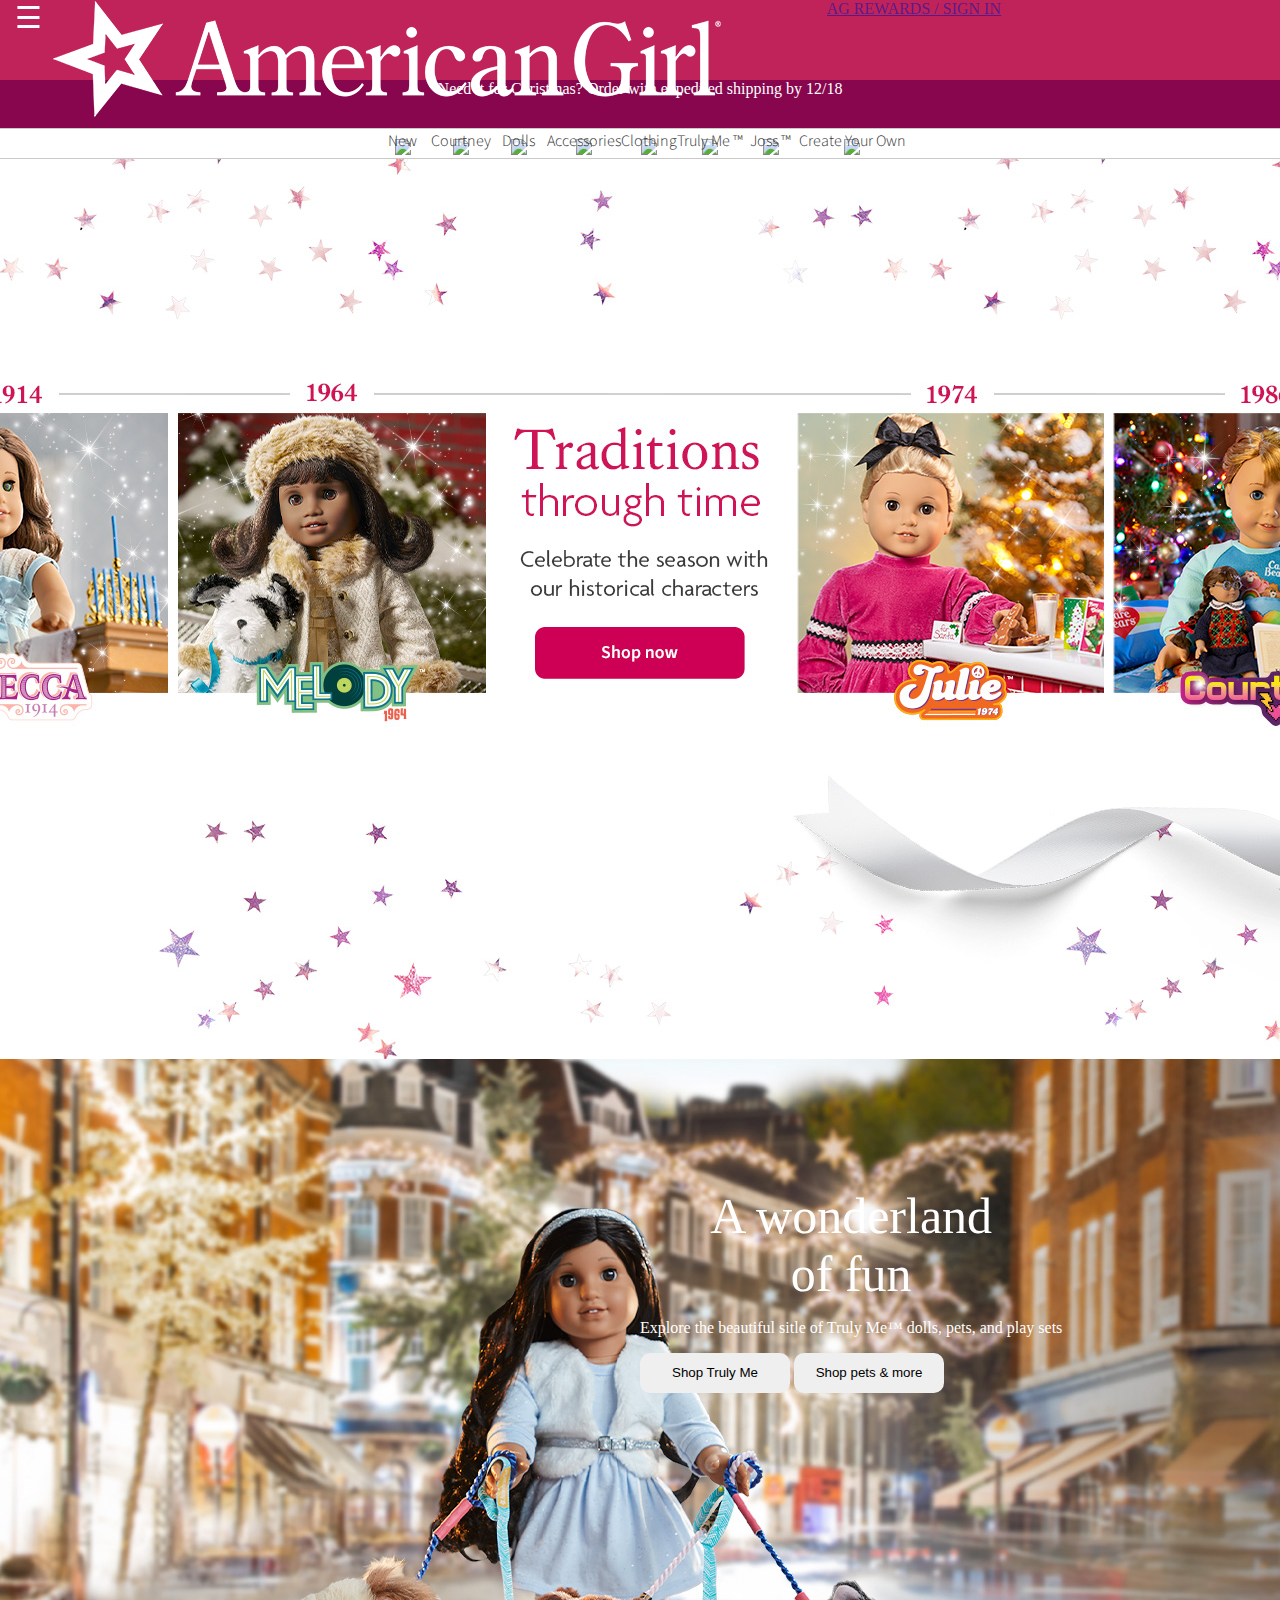
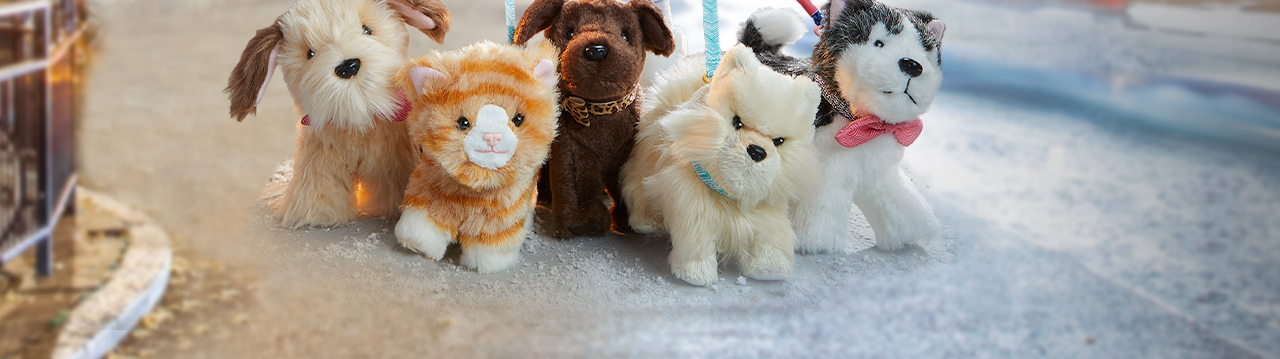
==== commit d32f2613: "I fixed my header so that it is sticky" ====
--- a/index.html
+++ b/index.html
@@ -134,6 +134,7 @@
                 
             </div>
         </div>
+    </div>
         
         
         <div class="inner-Wrapper">
@@ -213,6 +214,7 @@
 
                 <!-- first page closing tag -->
             </div>
+            
 
           <!-- Second Page -->
 
--- a/AG.css
+++ b/AG.css
@@ -10,11 +10,6 @@
 
 /* Header ---------------------------------------------------------- */
 #headerRunner {
-    /* display: flex; */
-    /* justify-content: center; */
-
-    /* padding-left: -15px; */
-    /* padding-right: -15px; */
 
     position: -webkit-sticky;
     /* Safari */
@@ -22,16 +17,12 @@
     position: sticky;
     top: 0;
     z-index: 1000;
-    width: 100vw;  
+    width: 100vw; 
+    height: 10%; 
     
     background-color:rgba(185,11,71,0.9);
 }
 
-
-header {
-    line-height: 4.28571em;
-
-}
 
 .main-header {
     height: 5em;
@@ -42,8 +33,10 @@
     z-index: 11111;
     border: none;
     box-shadow: none;
-
-    column-count: 3;
+    display: flex;
+
+
+    /* column-count: 3; */
 }
 
 
@@ -54,10 +47,6 @@
 /*Logo Within Element*/
 #logo {
   
-    max-width: 16.57143em;
-    vertical-align: middle;
-
-
     box-sizing: border-box;
     
 }
@@ -65,6 +54,7 @@
 #AmericanGirl {
     /* the div element holding the photo is  */
     display: inline-block;
+    height: 100%;
 }
 
 
@@ -185,7 +175,6 @@
     color: black;
     display: block;
     transition: 0.3s;
-
     font: 600 1em "Source Sans Pro",sans-serif;
   } */
 
@@ -268,7 +257,7 @@
 
     color: white;
     text-align: center;
-    width: 100%;
+    width: 100vw;
     
 }
 
@@ -290,6 +279,7 @@
     padding-top: 0;
     padding-bottom: 0;
     max-width: 100%;
+    margin: auto;
 
     min-width: 801px;
 
@@ -365,14 +355,14 @@
     background-image: url(./assets/ag-site-jumbo-pets3-xl.jpg);
     background-size: cover;
     height: 100vh;
+    width: 100%;
  }
 
  .shadowBox {
      display: inline-block;
-     margin-right: 25%;
-     margin-left: 60%;
-     margin-top: 10%
-     fil
+     /* margin-right: 25%; */
+     margin-left: 50%;
+     margin-top: 10%;
  }
 
  .WonderlandFun {
@@ -390,11 +380,12 @@
      outline: none;
      text-align: center;
      border: white;
-     margin: 10%;
-     border-radius: 5px;
-     padding-top: 3%;
-     padding-bottom: 3%;
-     padding-left: 5%;
-     padding-right: 5%;
- }
-
+     border-radius: 10px;
+     padding: relative;
+     margin: auto;
+     width: 150px;
+     height:40px;
+    font-weight: 55000;
+ }
+
+ 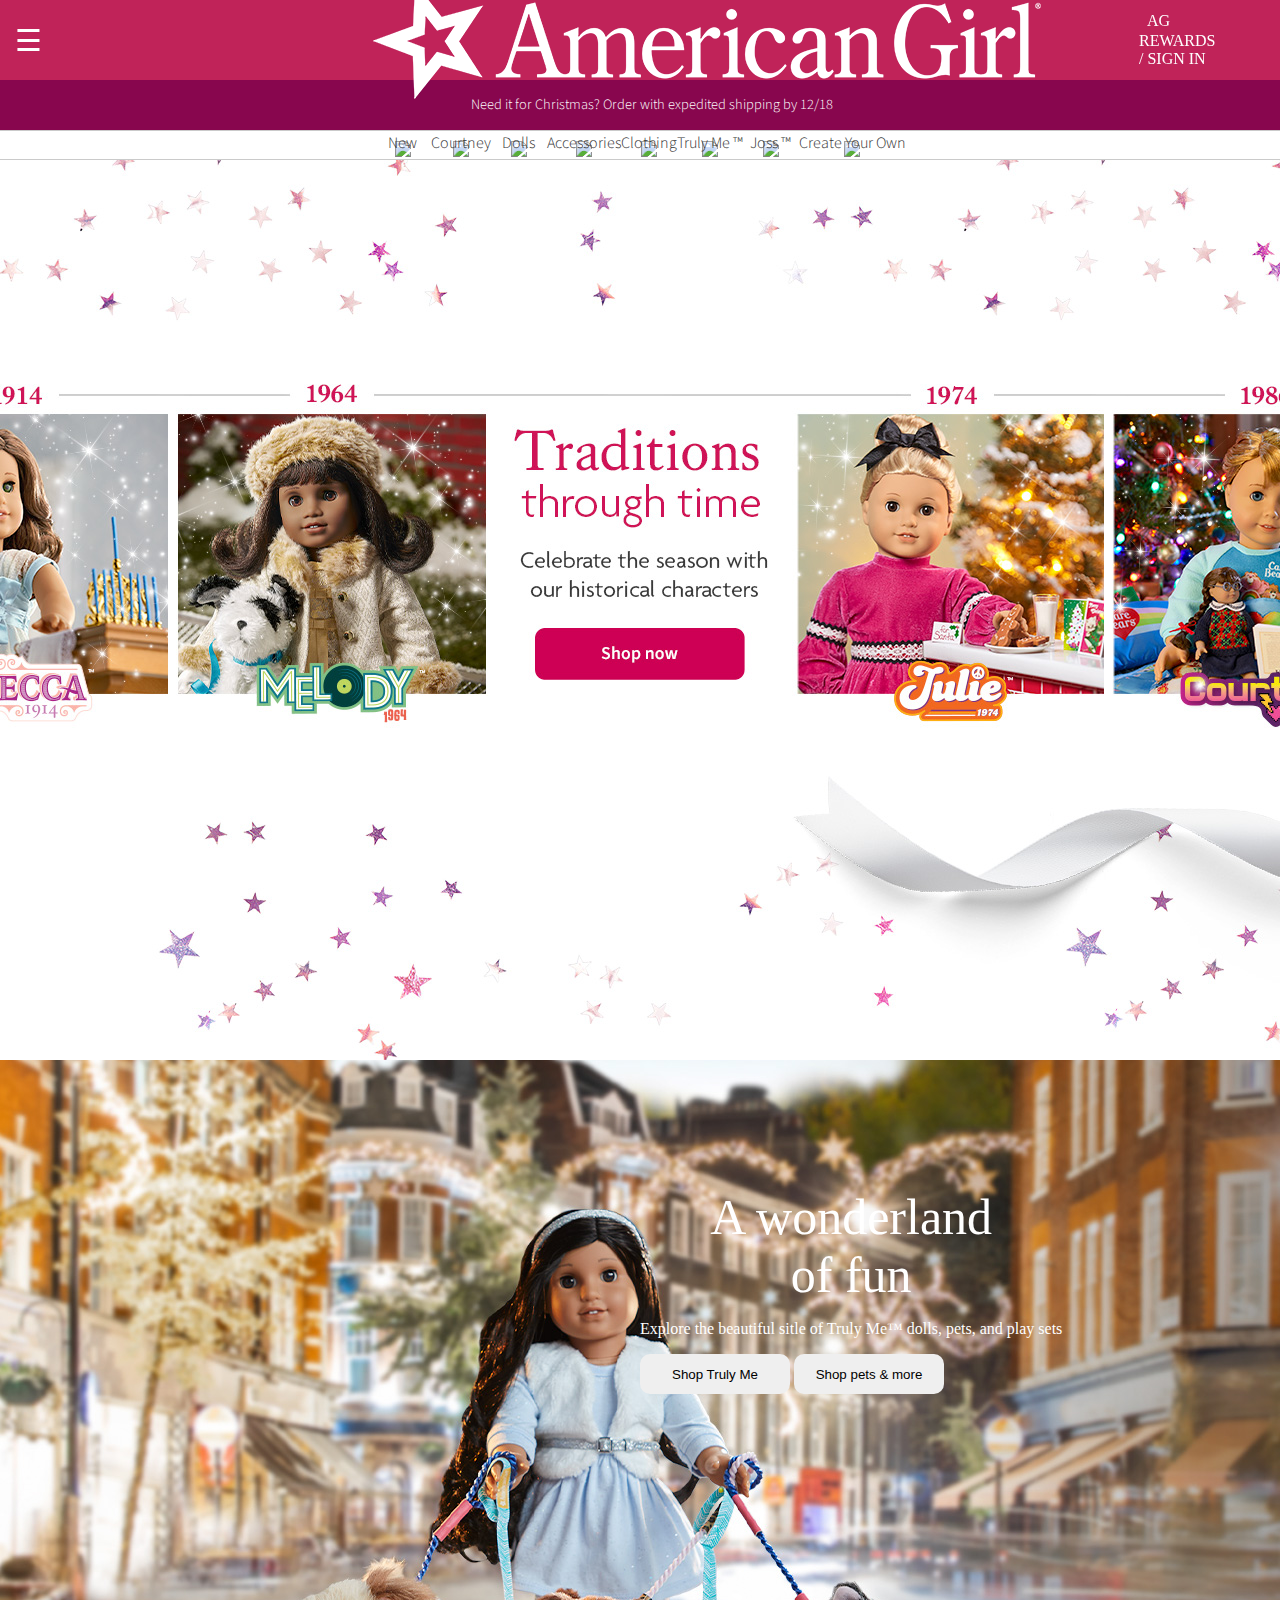
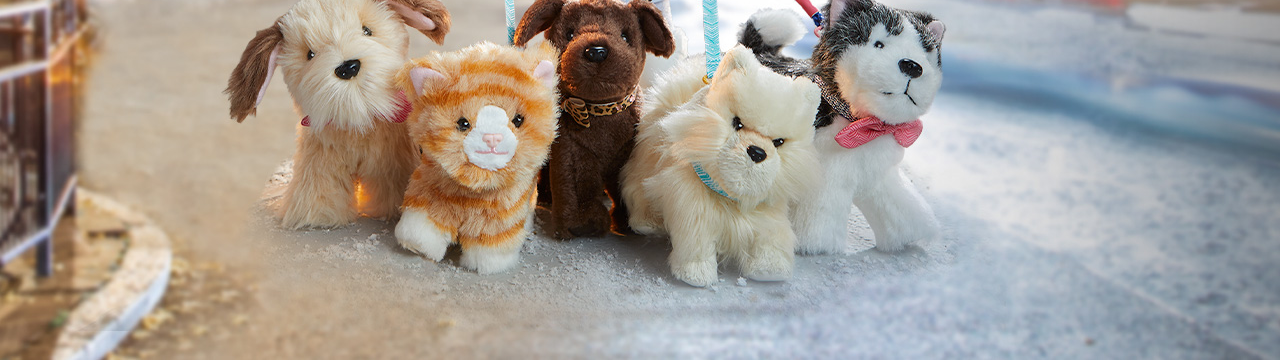
==== commit 5725f1be: "I have my logo centered, links looking right, and  my pencil container created" ====
--- a/index.html
+++ b/index.html
@@ -142,7 +142,9 @@
 
                 <!-- Shipping Statement header -->
                 <div class="message">
-                    <p id="shippingStatement">Need it for Christmas? Order with expedited shipping by 12/18</p>
+                    <div class="pencilContainer">
+                        <p id="shippingStatement">Need it for Christmas? Order with expedited shipping by 12/18</p>
+                    </div>
                 </div>
             
                 <!-- Shopping Nav Bar -->
--- a/AG.css
+++ b/AG.css
@@ -5,7 +5,9 @@
     /* width: 100%; */
 }
 
-
+a {
+    text-decoration: none;
+}
 
 
 /* Header ---------------------------------------------------------- */
@@ -33,33 +35,42 @@
     z-index: 11111;
     border: none;
     box-shadow: none;
-    display: flex;
-
-
-    /* column-count: 3; */
-}
-
-
-
+
+    justify-content: space-between;
+    display: flex;
+    flex-direction: row;
+     align-items: center;
+
+    
+}
 
 
 
 /*Logo Within Element*/
 #logo {
   
-    box-sizing: border-box;
-    
+    /* box-sizing: border-box; */
+    max-width: 15v;
+    object-fit: scale-down;
+    align-self: center; 
+    /* display: block; */
+    /* text-align: center; */
+    margin-left: 20em;
+
+
+    
+  
 }
 
 #AmericanGirl {
     /* the div element holding the photo is  */
-    display: inline-block;
-    height: 100%;
+    
 }
 
 
 /* Far right icons in header */
 #far-right {
+    
     display: flex;
 }
 
@@ -67,6 +78,12 @@
     position: relative;
     padding-right: 10px;
     padding-left: 55px;
+}
+
+
+.hidden-xs {
+    color: white;
+
 }
 
 .user-info-in-header {
@@ -74,6 +91,7 @@
     margin-left: 0;
     top: 0;
     font-size: 16px;
+    
 }
 
 .fa-user-circle {
@@ -82,6 +100,7 @@
     margin-right: 8px;
     width: 24px;
     height: 24px;
+    color: white;
 }
 
 #shopping-bag {
@@ -205,6 +224,9 @@
 
 .social-icons {
     display: flex;
+    margin-top: 34.286px;
+    margin-bottom: 0em;
+    
 }
 
 .iconOutline {
@@ -241,24 +263,40 @@
     display: block;
     transition: 0.3s;
 
-    font: 600 1em "Source Sans Pro",sans-serif;
-    
-} 
+    /* font: 600 1em "Source Sans Pro",sans-serif; */
+    margin: 0 6px;
+    
+
+
+}
+
+.fab {
+    padding: 7.5px 0px;
+}
 
 
 
 
 /*Shipping Carousel -------------------------------------------------*/
+.pencilContainer {
+    padding: 10px 12px 10.85px;
+    background-color: rgb(136, 6, 78);
+}
+
 #shippingStatement {
-    background-color: rgb(136, 6, 78);
+    display: flex;
+    justify-content: center;
+    flex-direction: column;
+    
     margin: 0em;
-    height: 3em;
+    height: 2em;
     width: 100vw;
 
     color: white;
     text-align: center;
     width: 100vw;
-    
+    font: 300 .9em "Source Sans Pro",sans-serif;
+       
 }
 
 #home-exit i {
@@ -281,7 +319,7 @@
     max-width: 100%;
     margin: auto;
 
-    min-width: 801px;
+    /* min-width: 801px; */
 
 
     
@@ -300,7 +338,14 @@
     border-bottom: 1px solid #cacaca;
         border-bottom-width: 1px;
         border-bottom-style: solid;
-        border-bottom-color: rgb(202, 202, 202);    
+        border-bottom-color: rgb(202, 202, 202); 
+        
+        transition: all .2s ease-in-out;
+        
+}
+
+.bb-shop-nav-icon.bb:hover {
+    width: 300px;
 
 }
  
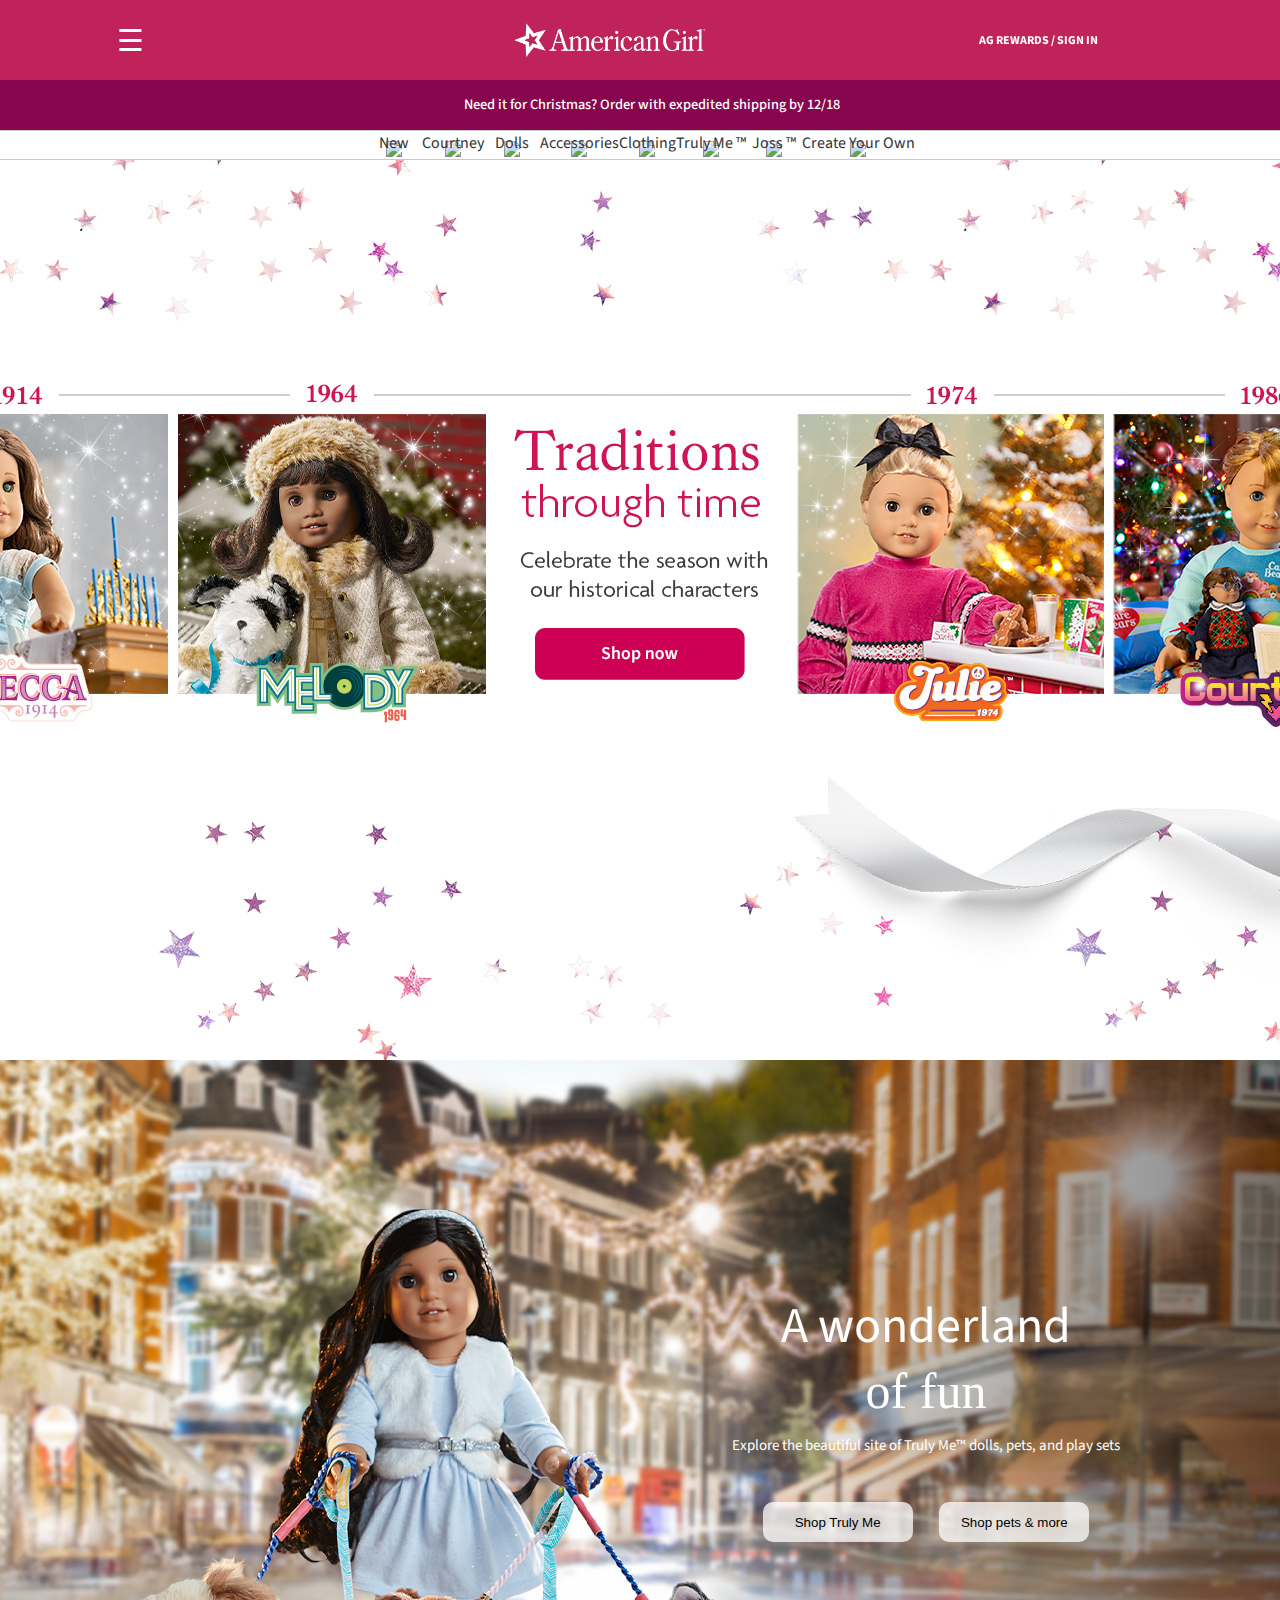
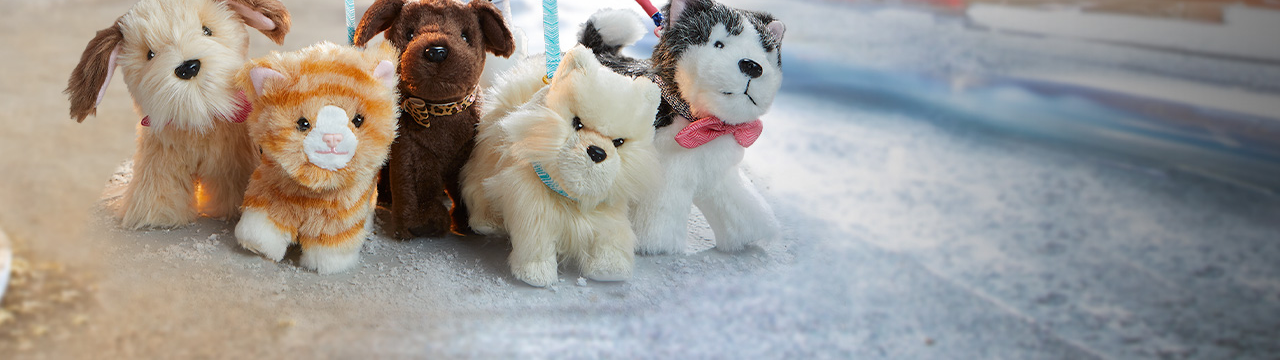
==== commit 9b2c44c1: "logo is centered, second page dive is floated left, image navbar has hover working" ====
--- a/index.html
+++ b/index.html
@@ -9,7 +9,8 @@
   
     <!-- Font -->
     <link rel="preconnect" href="https://fonts.gstatic.com">
-    <link href="https://fonts.googleapis.com/css2?family=Source+Sans+Pro:wght@400;600&display=swap" rel="stylesheet">
+    <link href="https://fonts.googleapis.com/css2?family=Source+Sans+Pro:wght@300;400;600&display=swap" rel="stylesheet">
+
 
     <!-- Font Awesome -->
     <script src="https://kit.fontawesome.com/90f4aa5c7f.js" crossorigin="anonymous"></script>
@@ -43,7 +44,7 @@
 
                         <div id="secondDiv">
                         <hr class="ham-menu-divider">
-                        <a href="#" class="sideSections">NEW</a>
+                        <a href="#" target="_blank" class="sideSections">NEW</a>
                         <a href="#" class="sideSections">DOLLS</a>
                         <a href="#" class="sideSections">CREATE YOUR OWN</a>
                         <a href="#" class="sideSections">FURNITURE & ACCESSORIES</a>
@@ -149,42 +150,42 @@
             
                 <!-- Shopping Nav Bar -->
                 <div class="bb-shop-nav-container" id>
-                    <a class="bb-shop-nav-icon bb-desktop-icon">
+                    <a class="bb-shop-nav-icon bb-desktop-icon" href="https://www.americangirl.com/shop/c/new">
                     <img src="https://s7d4.scene7.com/is/image/AmericanGirlBrands/test_sitehome_new_150x176_10022020?fmt=png-alpha" class="categories"> 
                     <p class="photoSection" id="New">
                         <span>New</span>
                     </p>
                 </a>
 
-                    <a class="bb-shop-nav-icon bb-desktop-icon">
+                    <a class="bb-shop-nav-icon bb-desktop-icon" href="https://www.americangirl.com/shop/c/courtney">
                     <img src="https://s7d4.scene7.com/is/image/AmericanGirlBrands/test_sitehome_new_150x176?fmt=png-alpha" class="categories">
                     <p class="photoSection" id="Courtney">
                         <span>Courtney</span>
                     </p>
                 </a>
 
-                    <a class="bb-shop-nav-icon bb-desktop-icon">
+                    <a class="bb-shop-nav-icon bb-desktop-icon" target="_blank" href="https://www.americangirl.com/shop/c/dolls">
                     <img src="https://s7d4.scene7.com/is/image/AmericanGirlBrands/test_sitehome_dolls_150x176_10022020?fmt=png-alpha" class="categories">
                     <p class="photoSection" id="Dolls">
                         <span>Dolls</span>
                     </p>
                 </a>
 
-                    <a class="bb-shop-nav-icon bb-desktop-icon">
+                    <a class="bb-shop-nav-icon bb-desktop-icon" href="https://www.americangirl.com/shop/c/furniture-accessories">
                     <img src="https://s7d4.scene7.com/is/image/AmericanGirlBrands/test_sitehome_accessories_150x176_10022020?fmt=png-alpha" class="categories">
                     <p class="photoSection" id="Accessories">
                         <span>Accessories</span>
                     </p>
                 </a>
 
-                    <a class="bb-shop-nav-icon bb-desktop-icon">
+                    <a class="bb-shop-nav-icon bb-desktop-icon" href="https://www.americangirl.com/shop/c/new-clothing">
                     <img src="https://s7d4.scene7.com/is/image/AmericanGirlBrands/test_sitehome_clothing_150x176_10022020?fmt=png-alpha" class="categories">
                     <p class="photoSection" id="Clothing">
                         <span>Clothing</span>
                     </p>
                 </a>
 
-                    <a class="bb-shop-nav-icon bb-desktop-icon">
+                    <a class="bb-shop-nav-icon bb-desktop-icon" href="https://www.americangirl.com/shop/c/truly-me">
                     <img src="https://s7d4.scene7.com/is/image/AmericanGirlBrands/test_sitehome_trulyme_150x176?fmt=png-alpha" class="categories">
                     <p class="photoSection" id="TrulyMe">
                         <span>Truly Me</span>
@@ -192,7 +193,7 @@
                     </p>
                 </a>
 
-                    <a class="bb-shop-nav-icon bb-desktop-icon">
+                    <a class="bb-shop-nav-icon bb-desktop-icon" href="https://www.americangirl.com/shop/c/girl-of-the-year-joss">
                     <img src="https://s7d4.scene7.com/is/image/AmericanGirlBrands/test_sitehome_joss_150x176?fmt=png-alpha" class="categories">
                     <p class="photoSection" id="Joss">
                         <span>Joss</span>
@@ -200,7 +201,7 @@
                     </p>
                 </a>
 
-                    <a class="bb-shop-nav-icon bb-desktop-icon">
+                    <a href="https://www.americangirl.com/create-your-own/"class="bb-shop-nav-icon bb-desktop-icon">
                     <img src="https://s7d4.scene7.com/is/image/AmericanGirlBrands/test_sitehome_cyo_150x176_10022020?fmt=png-alpha" class="categories">
                     <p class="photoSection" id="CreateYourOwn">
                         <span>Create Your Own</span>
@@ -226,10 +227,13 @@
                         <p class="WonderlandFun"><span id="wonderland">A wonderland<br></span> of fun</p>
                     </div>
 
-                    <p class="ExploreSight">Explore the beautiful sitle of Truly Me&trade; dolls, pets, and play sets</p>
+                    <p class="ExploreSight">Explore the beautiful site of Truly Me&trade; dolls, pets, and play sets</p>
+                    <br>
                     <div class="twoColumn">
-                        <button class="twoButton"id="TrulyMe">Shop Truly Me</button>
-                        <button class="twoButton" id="Pets&More">Shop pets & more</button>
+                        <a href="blank.html"><button class="twoButton"id="TrulyMe"  target="_blank">Shop Truly Me</button></a>
+                        <a href="blank.html">
+                        <button class="twoButton" id="PetsAndMore">Shop pets & more</button>
+                        </a>
                     </div>
                 </div>
             </div>
--- a/AG.css
+++ b/AG.css
@@ -28,8 +28,8 @@
 
 .main-header {
     height: 5em;
-    margin-left: 15px;
-    margin-right: 15px;
+    padding-left: 15px;
+    padding-right: 15px;
     border-radius: 0;
     color: #fff;
     z-index: 11111;
@@ -39,7 +39,8 @@
     justify-content: space-between;
     display: flex;
     flex-direction: row;
-     align-items: center;
+    align-items: center;
+    
 
     
 }
@@ -50,28 +51,28 @@
 #logo {
   
     /* box-sizing: border-box; */
-    max-width: 15v;
+    max-width: 15vw;
+    max-height: 100vh;
     object-fit: scale-down;
     align-self: center; 
     /* display: block; */
-    /* text-align: center; */
-    margin-left: 20em;
-
-
-    
-  
+    /* text-align: center; */ 
+    padding-left: 50%;
+    
+
 }
 
 #AmericanGirl {
     /* the div element holding the photo is  */
-    
+
+
 }
 
 
 /* Far right icons in header */
 #far-right {
-    
-    display: flex;
+    display: flex;
+    margin-right: 8vw;
 }
 
 .search-container {
@@ -83,7 +84,9 @@
 
 .hidden-xs {
     color: white;
-
+    font-family: "Source Sans Pro",sans-serif;
+    font-weight: bold;
+    font-size: 12px;
 }
 
 .user-info-in-header {
@@ -101,6 +104,7 @@
     width: 24px;
     height: 24px;
     color: white;
+    font-size: 22px;
 }
 
 #shopping-bag {
@@ -108,9 +112,20 @@
     padding-right: 10px;
     padding-left: 55px;
     text-decoration: none;
-}
-
-
+    color: white;
+}
+
+@media only screen and (max-width: 1000px) {
+    .hidden-xs {
+        display: none;
+    }
+}
+
+@media only screen and (max-width: 1000px) {
+    .fa-search {
+        display: none;
+    }
+}
 
 /* Side Navigation--------------------------------------------------*/
 
@@ -141,6 +156,10 @@
 .ham-menu-divider {
     margin-top: 25px;
     margin-bottom: 25px;
+}
+
+#hamburger {
+    margin-left: 8vw;
 }
 
 /* First Div that contains the home and close button */
@@ -279,7 +298,8 @@
 
 /*Shipping Carousel -------------------------------------------------*/
 .pencilContainer {
-    padding: 10px 12px 10.85px;
+    
+    
     background-color: rgb(136, 6, 78);
 }
 
@@ -291,11 +311,12 @@
     margin: 0em;
     height: 2em;
     width: 100vw;
-
     color: white;
     text-align: center;
     width: 100vw;
-    font: 300 .9em "Source Sans Pro",sans-serif;
+    font: 500 .9em "Source Sans Pro",sans-serif;
+    
+    padding: 10px 12px 10.85px;
        
 }
 
@@ -311,23 +332,31 @@
 .bb-shop-nav-container {
     display: flex;
   
-    
     justify-content: center;
     align-items: center;
     padding-top: 0;
     padding-bottom: 0;
-    max-width: 100%;
+    width: 100%;
     margin: auto;
+    overflow: hidden;
 
     /* min-width: 801px; */
-
-
-    
-}
+}
+
+  
+.bb-shop-nav-container {
+    transition: all .2s ease-in-out;
+}
+
+.bb-shop-nav-container a:hover {
+    transform: scale(1.1);
+}
+    
+
 
  .bb-shop-nav-container {
     position: relative;
-    z-index: -1000;
+    z-index: 1;
     background-color: #fff;
 
     border-top: 1px solid #cacaca;
@@ -338,24 +367,18 @@
     border-bottom: 1px solid #cacaca;
         border-bottom-width: 1px;
         border-bottom-style: solid;
-        border-bottom-color: rgb(202, 202, 202); 
+        border-bottom-color: rgb(202, 202, 202);
+
         
-        transition: all .2s ease-in-out;
-        
-}
-
-.bb-shop-nav-icon.bb:hover {
-    width: 300px;
-
-}
- 
+}
+
 .photoSection {
     position: relative;
     color: #333;
     font-weight: 400;
 
     margin: 0 auto .35714em;
-    font: 300 1em "Source Sans Pro",sans-serif;
+    font: 400 1em "Source Sans Pro",sans-serif;
 }
 
 
@@ -374,6 +397,11 @@
     margin-left: 20px;
     max-width: 95px;
   
+}
+
+a.categories {
+    width: 100px;
+    transition: all .2s ease-in-out;
 }
 
 img {
@@ -399,38 +427,71 @@
  #petPhoto {
     background-image: url(./assets/ag-site-jumbo-pets3-xl.jpg);
     background-size: cover;
+    background-position: center;
     height: 100vh;
     width: 100%;
+    
+    
+    
  }
 
  .shadowBox {
-     display: inline-block;
      /* margin-right: 25%; */
-     margin-left: 50%;
-     margin-top: 10%;
+     /* margin-left: 70%; */
+     margin-top: 18vw;
+     overflow: hidden;
+     text-align: center;
+     float: right;
+     padding-right: 10em;
+    
+
+
+     
+         
  }
 
  .WonderlandFun {
-     color: white;
+     color: rgba(255, 255, 255);
      font-size: 50px;
      text-align: center;
      margin: 0;
  }
 
+ #wonderland {
+    font-family: "Source Sans Pro",sans-serif;
+    font-weight: 600px;
+    
+ }
+
  .ExploreSight {
      color: white;
- }
-
+     font-size: 15px;
+     font-family: "Source Sans Pro",sans-serif;
+ }
+
+ .twoColumn {
+     display: flex;
+     align-items: center;
+     justify-content: center;
+     /* width: 80%; */
+ }
  .twoButton {
      outline: none;
      text-align: center;
      border: white;
+     background-color: rgba(255, 255, 255, 0.747);
      border-radius: 10px;
      padding: relative;
-     margin: auto;
+     /* margin: auto; */
      width: 150px;
      height:40px;
-    font-weight: 55000;
- }
-
+     margin: 1em;
+
+      
+ }
+ 
+ 
+
+
+ 
  